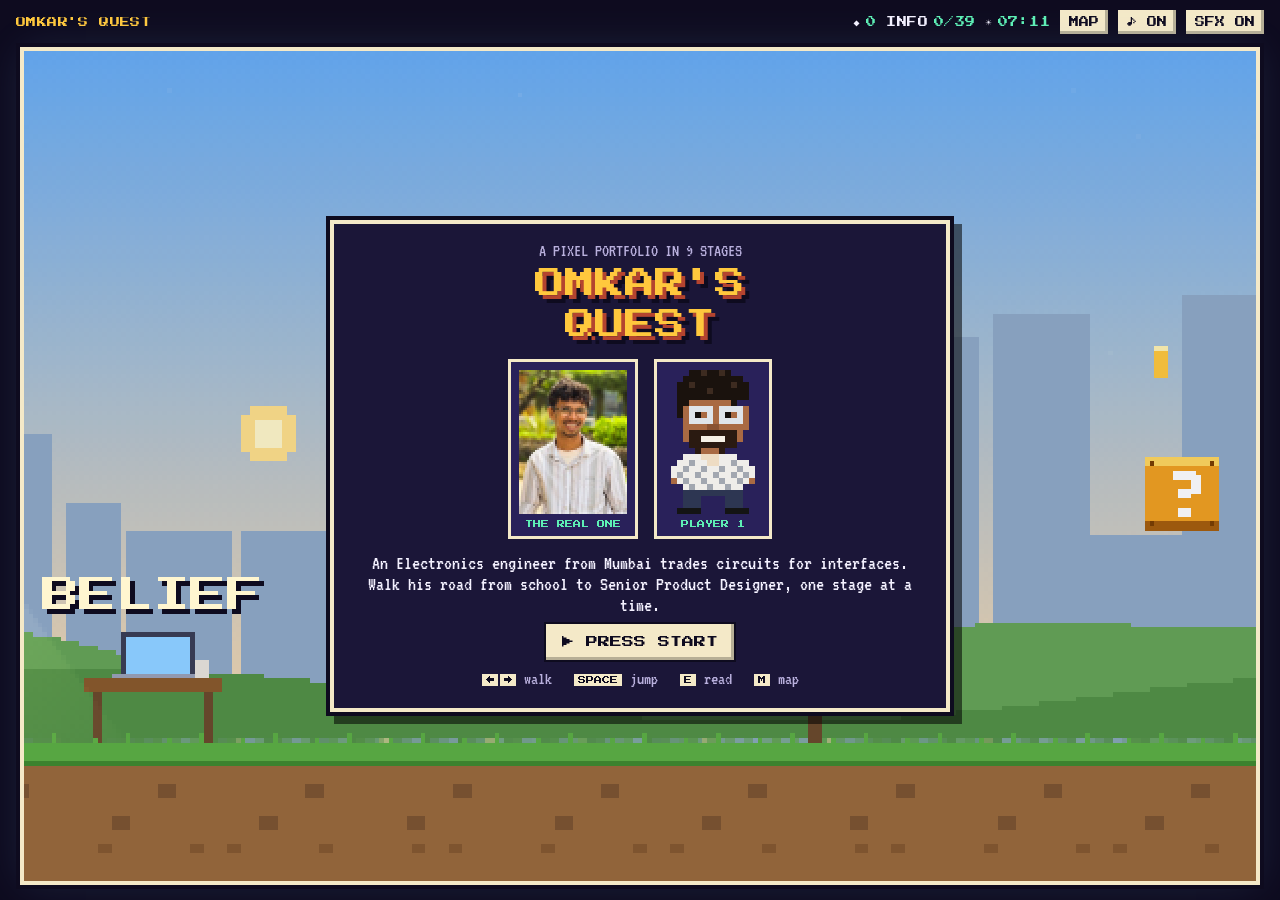
==== omkario/index.html @ 115902cc "Add Omkario and Sahyadri Climbing to the portfolio Serve both games from the site and add cards for " ====
<!doctype html>
<html lang="en">
<head>
<meta charset="utf-8">
<meta name="viewport" content="width=device-width, initial-scale=1, viewport-fit=cover">
<style>html,body{margin:0}</style>
<title>Omkar's Quest</title>
<link rel="preconnect" href="https://fonts.googleapis.com">
<link rel="stylesheet" href="https://fonts.googleapis.com/css2?family=Press+Start+2P&family=VT323&display=swap">
<style>
/* Layout: one full-height arcade screen. HUD strip on top, canvas stage in the middle, touch pad below on phones. */
:root{
  --ink:#0e0b1f; --panel:#1b1638; --panel2:#29215a; --line:#f4e9c8;
  --gold:#ffc83d; --mint:#5ef0b5; --pink:#ff6b9a; --sky:#7cc4ff;
  --txt:#f4f1ff; --mute:#b9b0dd;
  --f-display:"Press Start 2P", "Courier New", monospace;
  --f-body:"VT323", "Courier New", monospace;
  color-scheme:dark;
}
html,body{height:100%}
body{background:var(--ink);color:var(--txt);overflow:hidden;font-family:var(--f-body);font-size:20px}
#app{height:100%;box-sizing:border-box;display:flex;flex-direction:column;gap:8px;
  padding-block:10px;padding-left:max(16px, env(safe-area-inset-left, 0px));padding-right:max(16px, env(safe-area-inset-right, 0px))}
#hud{display:flex;align-items:center;gap:10px;flex-wrap:wrap;font-family:var(--f-display);font-size:10px;letter-spacing:.04em}
#hud .stage{color:var(--gold);flex:1;min-width:0;white-space:nowrap;overflow:hidden;text-overflow:ellipsis}
#hud .stat{display:flex;align-items:center;gap:6px;color:var(--txt)}
#hud .stat b{color:var(--mint);font-weight:400}
.btn{font-family:var(--f-display);font-size:10px;color:var(--ink);background:var(--line);border:0;padding:7px 9px;cursor:pointer;
  box-shadow:inset -3px -3px 0 rgba(0,0,0,.25), 0 0 0 2px var(--ink);}
.btn:hover{background:var(--gold)}
.btn:active{transform:translateY(1px)}
.btn.off{background:#6b6488;color:#1b1638}
button:focus-visible,a:focus-visible{outline:3px solid var(--gold);outline-offset:2px}
#stage{flex:1;min-height:0;position:relative;display:flex;align-items:center;justify-content:center}
#cv{image-rendering:pixelated;image-rendering:crisp-edges;display:block;background:#000;box-shadow:0 0 0 4px var(--line),0 0 0 8px var(--ink),0 0 40px rgba(124,196,255,.15)}
.overlay{position:absolute;inset:0;display:flex;align-items:center;justify-content:center;padding:8px;z-index:5}
.overlay[hidden]{display:none!important}
.panel{background:var(--panel);border:4px solid var(--line);box-shadow:0 0 0 4px var(--ink),8px 8px 0 4px rgba(0,0,0,.55);
  max-width:680px;width:100%;max-height:100%;overflow:auto;box-sizing:border-box;padding:18px 20px}
.panel h2,.panel h3,.panel h4{font-family:var(--f-display);font-weight:400;text-wrap:balance;margin:0}
.panel h2{font-size:16px;line-height:1.5;color:var(--gold)}
.panel h3{font-size:12px;line-height:1.6;color:var(--gold)}
.panel h4{font-size:10px;color:var(--mint);margin-top:14px;margin-bottom:4px;letter-spacing:.05em}
.panel p{margin:8px 0;line-height:1.05}
.panel ul{margin:6px 0;padding-left:20px;line-height:1.05}
.panel li{margin:3px 0}
.panel li::marker{content:"▸ ";color:var(--pink)}
.panel a{color:var(--sky)}
.lead{color:var(--mint)}
.meta{display:flex;flex-wrap:wrap;gap:6px;margin:8px 0}
.chip{font-family:var(--f-display);font-size:8px;padding:5px 7px;background:var(--panel2);color:var(--line);border:2px solid #4b3f8f;letter-spacing:.04em}
.nums{display:grid;grid-template-columns:repeat(auto-fit,minmax(130px,1fr));gap:8px;margin:10px 0}
.nums div{background:var(--panel2);padding:8px 10px;border:2px solid #4b3f8f}
.nums b{display:block;font-family:var(--f-display);font-weight:400;font-size:14px;color:var(--gold);margin-bottom:4px}
.nums span{font-size:18px;color:var(--mute);line-height:1}
.quote{border-left:4px solid var(--pink);padding-left:10px;color:var(--mute)}
.small{color:var(--mute);font-size:18px}

/* title */
#title .panel{text-align:center;max-width:620px}
.logo{font-family:var(--f-display);font-size:clamp(18px,4.2vw,30px);line-height:1.35;color:var(--gold);text-shadow:4px 4px 0 #b4442f, 8px 8px 0 var(--ink);margin:4px 0 6px}
.select{display:flex;gap:16px;align-items:center;justify-content:center;flex-wrap:wrap;margin:14px 0}
.card{background:var(--panel2);border:3px solid var(--line);padding:8px;display:flex;flex-direction:column;align-items:center;gap:6px}
.card canvas{image-rendering:pixelated;display:block}
.card small{font-family:var(--f-display);font-size:8px;color:var(--mint)}
.blink{animation:blink 1s steps(2) infinite}
@keyframes blink{50%{opacity:0}}
.keys{font-size:18px;color:var(--mute);line-height:1.1;margin-top:10px}
.keys kbd{font-family:var(--f-display);font-size:8px;background:var(--line);color:var(--ink);padding:2px 4px;margin:0 1px}

/* dialog */
#dialog .panel{display:grid;grid-template-columns:72px minmax(0,1fr);gap:16px;align-items:start}
#dPortrait{image-rendering:pixelated;width:72px;height:108px;background:var(--panel2);border:3px solid var(--line)}
#dSay{font-family:var(--f-display);font-size:10px;line-height:1.7;color:var(--line);min-height:2.2em}
#dBody{transition:opacity .25s}
#dBody.hide{opacity:0}
.dfoot{display:flex;justify-content:space-between;align-items:center;gap:10px;margin-top:12px;flex-wrap:wrap}
.copyrow{display:flex;align-items:center;gap:8px;flex-wrap:wrap;margin:6px 0}
.copyrow code{font-family:var(--f-body);font-size:22px;background:var(--panel2);padding:2px 8px;user-select:all}
@media (max-width:520px){#dialog .panel{grid-template-columns:1fr} #dPortrait{display:none}}

/* banner */
#banner{position:absolute;left:50%;top:14%;transform:translateX(-50%);z-index:4;pointer-events:none;text-align:center;
  background:rgba(14,11,31,.82);border:3px solid var(--line);padding:10px 16px;max-width:86%;transition:opacity .4s}
#banner.hide{opacity:0}
#banner .n{font-family:var(--f-display);font-size:8px;color:var(--pink);letter-spacing:.1em}
#banner .t{font-family:var(--f-display);font-size:14px;color:var(--gold);margin:6px 0;line-height:1.4}
#banner .s{font-size:19px;color:var(--txt);line-height:1}

/* map */
.zones{display:grid;gap:8px;margin-top:12px}
.zone{display:flex;align-items:center;gap:10px;background:var(--panel2);padding:8px 10px;border:2px solid #4b3f8f}
.zone .zn{font-family:var(--f-display);font-size:8px;color:var(--pink);width:22px}
.zone .zt{flex:1;min-width:0}
.zone .zt b{font-family:var(--f-display);font-weight:400;font-size:9px;color:var(--line);display:block;margin-bottom:3px}
.zone .zt span{color:var(--mute);font-size:17px}
.zone .zc{font-family:var(--f-display);font-size:8px;color:var(--mint);white-space:nowrap}

/* touch pad */
#pad{display:none;justify-content:space-between;align-items:center;gap:12px;user-select:none;-webkit-user-select:none;touch-action:none}
#pad .grp{display:flex;gap:10px}
.pb{width:58px;height:58px;font-family:var(--f-display);font-size:14px;background:var(--panel2);color:var(--line);border:3px solid var(--line);
  box-shadow:0 4px 0 var(--ink);touch-action:none}
.pb.on{background:var(--gold);color:var(--ink);transform:translateY(2px)}
.pb.round{border-radius:50%}
body.touch #pad{display:flex}
@media (prefers-reduced-motion: reduce){.blink{animation:none}#banner{transition:none}}
</style>
</head>
<body>
<div id="app">
  <div id="hud">
    <div class="stage" id="hStage">OMKAR'S QUEST</div>
    <div class="stat" title="Coins collected">◆ <b id="hCoins">0</b></div>
    <div class="stat" title="Story pieces discovered">INFO <b id="hInfo">0/0</b></div>
    <div class="stat" title="Time of day"><span id="hIcon">☀</span> <b id="hClock">07:12</b></div>
    <button class="btn" id="bMap" type="button">MAP</button>
    <button class="btn" id="bMusic" type="button" aria-pressed="true">♪ ON</button>
    <button class="btn" id="bSfx" type="button" aria-pressed="true">SFX ON</button>
  </div>

  <div id="stage">
    <canvas id="cv" width="320" height="180" aria-label="Omkar's Quest game screen"></canvas>
    <div id="banner" class="hide"><div class="n" id="bnN">STAGE 1</div><div class="t" id="bnT"></div><div class="s" id="bnS"></div></div>

    <div class="overlay" id="title">
      <div class="panel">
        <div class="small">A PIXEL PORTFOLIO IN 9 STAGES</div>
        <div class="logo">OMKAR'S<br>QUEST</div>
        <div class="select">
          <div class="card"><canvas id="photoPx" width="54" height="72" style="width:108px;height:144px"></canvas><small>THE REAL ONE</small></div>
          <div class="card"><canvas id="spritePx" width="16" height="24" style="width:96px;height:144px"></canvas><small>PLAYER 1</small></div>
        </div>
        <p>An Electronics engineer from Mumbai trades circuits for interfaces. Walk his road from school to Senior Product Designer, one stage at a time.</p>
        <button class="btn" id="bStart" type="button" style="font-size:12px;padding:12px 16px">▶ PRESS START</button>
        <div class="keys"><kbd>←</kbd><kbd>→</kbd> walk &nbsp; <kbd>SPACE</kbd> jump &nbsp; <kbd>E</kbd> read &nbsp; <kbd>M</kbd> map</div>
      </div>
    </div>

    <div class="overlay" id="dialog" hidden>
      <div class="panel" role="dialog" aria-modal="true" aria-labelledby="dTitle">
        <canvas id="dPortrait" width="16" height="24"></canvas>
        <div>
          <h3 id="dTitle"></h3>
          <div id="dSay"></div>
          <div id="dBody"></div>
          <div class="dfoot"><span class="small" id="dHint">E / ENTER / ESC to close</span><button class="btn" id="dClose" type="button">CLOSE ✕</button></div>
        </div>
      </div>
    </div>

    <div class="overlay" id="map" hidden>
      <div class="panel" role="dialog" aria-modal="true" aria-labelledby="mTitle">
        <h2 id="mTitle">WORLD MAP</h2>
        <p class="small">Warp to any stage. Stars show how much of each stage you've read.</p>
        <div class="zones" id="zones"></div>
        <div class="dfoot"><span class="small">M / ESC to close</span><button class="btn" id="mClose" type="button">CLOSE ✕</button></div>
      </div>
    </div>

    <div class="overlay" id="end" hidden>
      <div class="panel" role="dialog" aria-modal="true" aria-labelledby="eTitle" style="text-align:center">
        <h2 id="eTitle">STAGE CLEAR!</h2>
        <p class="lead">Thanks for playing through my story.</p>
        <div class="nums" id="eNums"></div>
        <p>If you have a problem worth designing for, my inbox is open.</p>
        <div class="copyrow" style="justify-content:center"><code>oomkarsk6@gmail.com</code><button class="btn copy" data-copy="oomkarsk6@gmail.com" type="button">COPY</button></div>
        <p><a href="https://www.linkedin.com/in/omkarkhandalkar/" target="_blank" rel="noopener">LinkedIn</a> · <a href="https://www.behance.net/omkark3" target="_blank" rel="noopener">Behance</a> · <a href="https://www.youtube.com/@omkarskhandalkar" target="_blank" rel="noopener">YouTube</a> · <a href="https://omkarkhandalkar.online/" target="_blank" rel="noopener">Website</a></p>
        <div class="dfoot" style="justify-content:center">
          <button class="btn" id="eMore" type="button">KEEP EXPLORING</button>
          <button class="btn" id="eAgain" type="button">PLAY AGAIN</button>
        </div>
      </div>
    </div>
  </div>

  <div id="pad">
    <div class="grp"><button class="pb" data-k="ArrowLeft" type="button" aria-label="Walk left">◀</button><button class="pb" data-k="ArrowRight" type="button" aria-label="Walk right">▶</button></div>
    <button class="btn" data-k="KeyM" type="button">MAP</button>
    <div class="grp"><button class="pb round" data-k="KeyE" type="button" aria-label="Read">B</button><button class="pb round" data-k="Space" type="button" aria-label="Jump">A</button></div>
  </div>
</div>

<script>
(() => {
"use strict";
const $ = s => document.querySelector(s);
const cv = $('#cv'), cx = cv.getContext('2d');
let VW = 320; const VH = 180;
const G = 150;            // ground surface y
const WORLD = 5600;
const PHOTO = "[data-uri]";
const isTouch = matchMedia('(pointer: coarse)').matches || 'ontouchstart' in window;
if (isTouch) document.body.classList.add('touch');

/* ---------- utils ---------- */
const clamp = (v,a,b) => Math.max(a, Math.min(b, v));
const lerp = (a,b,t) => a + (b-a)*t;
function hex(c){ const n = parseInt(c.slice(1),16); return [n>>16, (n>>8)&255, n&255]; }
function mix(c1,c2,t){ const a=hex(c1), b=hex(c2); return `rgb(${a.map((v,i)=>Math.round(lerp(v,b[i],t))).join(',')})`; }
function rng(seed){ return () => { seed |= 0; seed = seed + 0x6D2B79F5 | 0; let t = Math.imul(seed ^ seed >>> 15, 1 | seed); t = t + Math.imul(t ^ t >>> 7, 61 | t) ^ t; return ((t ^ t >>> 14) >>> 0) / 4294967296; }; }
function R(x,y,w,h,c){ cx.fillStyle = c; cx.fillRect(Math.floor(x), Math.floor(y), w, h); }
function txt(s,x,y,c='#fff',center=true,size=8){
  cx.font = `${size}px "Press Start 2P", monospace`; cx.textBaseline = 'top';
  const w = cx.measureText(s).width; const X = Math.floor(center ? x - w/2 : x);
  cx.fillStyle = '#0e0b1f'; cx.fillText(s, X+1, Math.floor(y)+1);
  cx.fillStyle = c; cx.fillText(s, X, Math.floor(y));
  return w;
}

/* ---------- sprites ---------- */
const BASE = [
"....hhHhhHh.....",
"...hhhhhhhhhh...",
"..hhHhhhhhhHhh..",
"..hhhhhHhhhhhh..",
"..hhhhhhhhhhhh..",
"..hhsssssssh....",
"..hsggggsggggs..",
"..hsgesgsgesgs..",
"...sggggsggggs..",
"...ssssSSsssss..",
"...sbbbbbbbbs...",
"...sbbmmmmbbs...",
"....bbbbbbbb....",
".....bsssb......",
"...wwwtttwww....",
"..wwlwwttwwlww..",
".wwlwwlwwlwwlww.",
".wlwwlwwlwwlwlw.",
".swlwwlwwlwwlws.",
"...wlwwlwwlww...",
"...pppppppppp...",
"...ppp....ppp...",
"...ppp....ppp...",
"..kkkk....kkkk.."];
const legs = {
  idle: null,
  w1: ["...pppppppppp...","...ppp...ppp....","..ppp.....ppp...",".kkkk.....kkkk.."],
  w2: ["...pppppppppp...","....pppppp......",".....pppp.......","....kkkkk......."],
  jump:["...pppppppppp...","..ppp....ppp....",".ppp......ppp...",".kkk.......kkk.."]
};
function frameRows(name){ const r = BASE.slice(); const l = legs[name]; if (l) for (let i=0;i<4;i++) r[20+i] = l[i]; if (name==='jump'){ r[17]="swlwwlwwlwwlwlws"; r[18]="s.wlwwlwwlwwlw.s"; } return r.map(s => s.padEnd(16,'.').slice(0,16)); }
const PAL_OMKAR = {h:'#1a120d',H:'#3d2b20',s:'#a96a43',S:'#8a5333',g:'#dfe4ea',e:'#140f0c',b:'#2a1a11',m:'#f6f1e6',w:'#efede9',l:'#a2a7b0',t:'#eedcc3',p:'#2d3652',k:'#141414'};
const spriteCache = new Map();
function sprite(name, pal=PAL_OMKAR, flip=false, key='o'){
  const id = name+key+flip; if (spriteCache.has(id)) return spriteCache.get(id);
  const c = document.createElement('canvas'); c.width=16; c.height=24; const g = c.getContext('2d');
  frameRows(name).forEach((row,y) => [...row].forEach((ch,x) => { if (ch!=='.' && pal[ch]) { g.fillStyle = pal[ch]; g.fillRect(flip?15-x:x, y, 1, 1); } }));
  spriteCache.set(id, c); return c;
}
const NPC_PALS = {
  codeos:{...PAL_OMKAR,h:'#2b1d14',H:'#2b1d14',s:'#c58b5f',S:'#a66f47',g:'#c58b5f',e:'#140f0c',b:'#c58b5f',m:'#a33',w:'#ff9f43',l:'#e07b22',t:'#ff9f43',p:'#33415c'},
  kotak:{...PAL_OMKAR,h:'#0d0d0d',H:'#3a2a2a',s:'#8d5a3b',S:'#734428',g:'#8d5a3b',b:'#8d5a3b',m:'#a33',w:'#e8414b',l:'#b82a33',t:'#fff',p:'#1f2a44'},
  iete:{...PAL_OMKAR,h:'#3a2416',H:'#5a3a24',s:'#b77a50',S:'#9a5f3a',g:'#333',b:'#b77a50',m:'#a33',w:'#3d7bfd',l:'#2a5bd0',t:'#fff',p:'#22283a'},
  judge:{...PAL_OMKAR,h:'#bdbdbd',H:'#e0e0e0',s:'#a36a44',S:'#87532f',g:'#ffd166',b:'#bdbdbd',m:'#fff',w:'#2c2c38',l:'#3d3d4f',t:'#fff',p:'#1a1a22'}
};

/* ---------- sound ---------- */
const Snd = {
  ctx:null, sfxOn:true, musicOn:true, step:0, next:0, timer:null,
  init(){
    if (this.ctx) { this.ctx.resume && this.ctx.resume(); return; }
    const AC = window.AudioContext || window.webkitAudioContext; if (!AC) return;
    this.ctx = new AC();
    this.master = this.ctx.createGain(); this.master.gain.value = .55; this.master.connect(this.ctx.destination);
    this.sfx = this.ctx.createGain(); this.sfx.gain.value = .7; this.sfx.connect(this.master);
    this.mus = this.ctx.createGain(); this.mus.gain.value = this.musicOn ? .22 : 0; this.mus.connect(this.master);
    this.next = this.ctx.currentTime + .1;
    this.timer = setInterval(() => this.schedule(), 30);
  },
  tone(f, d, type='square', v=.25, f2=0, at=0, dest){
    const c = this.ctx; if (!c) return;
    const t = at || c.currentTime; const o = c.createOscillator(), g = c.createGain();
    o.type = type; o.frequency.setValueAtTime(f, t); if (f2) o.frequency.exponentialRampToValueAtTime(f2, t+d);
    g.gain.setValueAtTime(v, t); g.gain.exponentialRampToValueAtTime(.0001, t+d);
    o.connect(g); g.connect(dest || this.sfx); o.start(t); o.stop(t+d+.03);
  },
  noise(d, v=.2){
    const c = this.ctx; if (!c) return; const len = c.sampleRate*d|0; const buf = c.createBuffer(1,len,c.sampleRate); const ch = buf.getChannelData(0);
    for (let i=0;i<len;i++) ch[i] = (Math.random()*2-1) * (1-i/len);
    const s = c.createBufferSource(); s.buffer = buf; const g = c.createGain(); g.gain.value = v; s.connect(g); g.connect(this.sfx); s.start();
  },
  play(n){
    if (!this.ctx || !this.sfxOn) return; const t = this.ctx.currentTime;
    switch(n){
      case 'jump': this.tone(260,.16,'square',.18,640); break;
      case 'coin': this.tone(988,.07,'square',.16,0,t); this.tone(1319,.22,'square',.16,0,t+.07); break;
      case 'blip': this.tone(520+Math.random()*80,.03,'square',.06); break;
      case 'open': [523,659,784,1047].forEach((f,i)=>this.tone(f,.1,'square',.14,0,t+i*.06)); break;
      case 'close': [784,523].forEach((f,i)=>this.tone(f,.08,'square',.12,0,t+i*.05)); break;
      case 'bump': this.tone(140,.1,'triangle',.35,90); this.noise(.05,.12); break;
      case 'power': [392,523,659,784,1047,1319].forEach((f,i)=>this.tone(f,.09,'square',.13,0,t+i*.05)); break;
      case 'stomp': this.tone(520,.12,'square',.2,120); this.noise(.08,.15); break;
      case 'hurt': this.tone(220,.25,'sawtooth',.18,70); break;
      case 'stage': [659,784,988,1319].forEach((f,i)=>this.tone(f,.14,'triangle',.25,0,t+i*.09)); break;
      case 'warp': this.tone(200,.4,'square',.14,1600); break;
      case 'step': this.tone(90,.03,'triangle',.08); break;
      case 'land': this.noise(.04,.08); break;
      case 'win': [523,523,523,659,784,659,784,1047].forEach((f,i)=>this.tone(f,i===7?.5:.12,'square',.16,0,t+i*.13)); break;
    }
  },
  setMusic(on){ this.musicOn = on; if (this.mus) this.mus.gain.setTargetAtTime(on ? .22 : 0, this.ctx.currentTime, .05); },
  schedule(){
    const c = this.ctx; if (!c || mode === 'title') { if (c) this.next = Math.max(this.next, c.currentTime+.05); return; }
    const night = nightN > .55; const dur = night ? .26 : .2;
    while (this.next < c.currentTime + .15) {
      const s = this.step % 32, pat = night ? MUS.night : MUS.day;
      const m = pat.lead[s]; if (m) this.tone(mf(m), dur*.9, night?'triangle':'square', night?.22:.12, 0, this.next, this.mus);
      if (s % 2 === 0) { const b = pat.bass[s/2]; if (b) this.tone(mf(b), dur*1.8, 'triangle', .3, 0, this.next, this.mus); }
      if (!night && s % 4 === 2) this.tone(1800, .02, 'square', .03, 0, this.next, this.mus);
      this.next += dur; this.step++;
    }
  }
};
const NOTE = {C:0,'C#':1,D:2,'D#':3,E:4,F:5,'F#':6,G:7,'G#':8,A:9,'A#':10,B:11};
function mf(n){ const m = n.match(/^([A-G]#?)(\d)$/); return 440 * Math.pow(2, ((+m[2]+1)*12 + NOTE[m[1]] - 69)/12); }
const MUS = {
  day:{ lead:"E5 G5 C6 G5 E5 G5 A5 G5 F5 A5 C6 A5 G5 E5 C5 D5 E5 G5 C6 G5 E5 G5 A5 B5 C6 B5 A5 G5 F5 D5 C5 -".split(' ').map(x=>x==='-'?0:x),
        bass:"C3 C3 G2 G2 F2 F2 C3 C3 C3 C3 G2 G2 F2 G2 C3 C3".split(' ') },
  night:{ lead:"A4 - C5 - E5 - C5 - G4 - B4 - D5 - B4 - F4 - A4 - C5 - A4 - E4 - G#4 - B4 - E5 -".split(' ').map(x=>x==='-'?0:x),
        bass:"A2 A2 E2 E2 G2 G2 D2 D2 F2 F2 C3 C3 E2 E2 E2 E2".split(' ') }
};

/* ---------- world data ---------- */
const ZONES = [
  {x:0,    name:"MUMBAI · HOME",   sub:"Mumbai, Maharashtra. An engineer with a designer's soul wakes up."},
  {x:600,  name:"POWER-UP ALLEY",  sub:"Every hero needs power-ups. Jump and bonk the ? blocks."},
  {x:1150, name:"THE ACADEMY",     sub:"Before pixels, there were circuits."},
  {x:1800, name:"CAREER ROAD",     sub:"Every role added a layer: strategy, systems, scale."},
  {x:2600, name:"PROJECT ARCADE",  sub:"Problems solved, products shipped. Pick a cabinet."},
  {x:3300, name:"LENS GALLERY",    sub:"Photography is the core of my visual language."},
  {x:3900, name:"THE STUDIO",      sub:"Videos that teach, stories that resonate."},
  {x:4450, name:"BEYOND THE DESK", sub:"Teaching, building, showing up."},
  {x:5100, name:"THE INBOX",       sub:"Got a problem worth designing for? Reach the flag."}
];
const L = (u,t) => `<a href="${u}" target="_blank" rel="noopener">${t}</a>`;
const chips = a => `<div class="meta">${a.map(x=>`<span class="chip">${x}</span>`).join('')}</div>`;
const nums = a => `<div class="nums">${a.map(([b,s])=>`<div><b>${b}</b><span>${s}</span></div>`).join('')}</div>`;
const copy = v => `<div class="copyrow"><code>${v}</code><button class="btn copy" data-copy="${v}" type="button">COPY</button></div>`;

const objs = [], plats = [], coins = [], bugs = [], lamps = [];
function O(o){ o.found = false; o.bump = 0; if (o.kind === 'sign') o.w = o.label.length*8 + 8; objs.push(o); return o; }
const INFO = o => O({...o, info:true});

// Stage 1 · Home
O({kind:'house', x:20, w:64});
INFO({kind:'sign', x:120, w:30, label:'START', stage:0, title:"WELCOME, PLAYER", say:"Hey! I'm Omkar. Welcome to my world.",
 html:`<p class="lead">Omkar Khandalkar · Senior Product Designer · Mumbai</p>
 <p>Electronics/Telecom engineer who traded circuits and antennas for digital interfaces. I craft thoughtful AI experiences through research, accessibility, and storytelling, bridging humans, technology, and intelligent systems.</p>
 ${chips(['OPEN TO NEW OPPORTUNITIES'])}
 <h4>HOW TO PLAY</h4><ul><li>← → or A / D to walk</li><li>↑, W or Space to jump</li><li>E or Enter to read signs, doors and machines</li><li>M opens the map so you can warp between stages</li></ul>
 <p>Walk right. Each stage tells part of my story. Collect coins, squash legacy bugs, and watch the sky turn from day to night and back.</p>`});
INFO({kind:'bot', x:250, w:14, label:'OMKIII', stage:0, title:"OMKIII · AI SIDEKICK", say:"Beep boop! I'm Omkiii, Omkar's AI sidekick.", pal:'bot',
 html:`<p>I promise to know more than his LinkedIn bio. The short version:</p>
 <ul><li>Product Designer from Mumbai with an engineering backbone and a designer's soul.</li>
 <li>Works where behavioural psychology, systems thinking, and visual craft meet, where products stop being tools and start becoming habits.</li>
 <li>Leads UX and visual design for <b>Quantum</b> at <b>Zeus Learning</b>, an enterprise LMS and CMS used by over a million students.</li>
 <li>Founded <b>CodeOS</b>, an edtech initiative with 1000+ students mentored and 25+ bootcamps.</li></ul>
 <p class="small">Keep walking. The sign ahead has the full story.</p>`});
INFO({kind:'sign', x:400, w:30, label:'ABOUT', stage:0, title:"DESIGN IS HOW I DECODE THE WORLD", say:"Here's who I am, in my own words.",
 html:`<p>I'm a Product Designer from Mumbai with an engineering backbone and a designer's soul. My work sits at the intersection of behavioural psychology, systems thinking, and visual craft, where products stop being tools and start becoming habits.</p>
 <p>At Zeus Learning, I lead UX and visual design for Quantum, an enterprise LMS and CMS used by over a million students. I turn complex academic workflows into flows so intuitive that users don't notice the design at all.</p>
 <p>Outside the product world, I founded CodeOS, an edtech initiative that mentors students, runs bootcamps, and has built a community on YouTube.</p>`});
INFO({kind:'desk', x:500, w:30, label:'BELIEF', stage:0, title:"WHAT I BELIEVE", say:"One idea shapes every design decision I make.",
 html:`<p class="quote">Education should be a universal right, not a privilege.</p>
 <p>That conviction shapes every accessibility audit and inclusive design decision I make. All my work at Zeus Learning is WCAG-compliant, with heuristic evaluations every sprint, and I built AccessIQ to make accessibility audits readable for whole teams.</p>`});

// Stage 2 · Skills
INFO({kind:'sign', x:630, w:34, label:'SKILLS', stage:1, title:"POWER-UP ALLEY", say:"Four skills, four blocks. Jump into them from below!",
 html:`<p>Each <b>?</b> block holds one thing I bring to a team. Stand under a block and jump so your head hits it, or stand under it and press E.</p>`});
const SK = [
 ['UX DESIGN', "Research first, pixels second.", `<p>Research-led, human-centred experiences built from real behaviour, not assumptions.</p><ul><li>User interviews, surveys, competitive analysis, and cognitive load mapping</li><li>Personas, journeys, information architecture, wireframes</li><li>Moderated usability testing and iteration (Maze)</li></ul>`],
 ['VISUAL & UI', "Beautiful, accessible, buildable.", `<p>High-fidelity interfaces that are beautiful, accessible, and technically grounded.</p><ul><li>Visual standards and interaction patterns for enterprise LMS/CMS</li><li>Responsive design from 1920px down to 768px, every breakpoint and edge case</li><li>WCAG-compliant work, Figma component systems</li></ul>`],
 ['FRONTEND DEV', "I prototype in code.", `<p>I prototype in code (React, HTML, CSS) so handoff is never lost in translation.</p>${chips(['REACT','NEXT.JS','TAILWIND','HTML/CSS','OPENAI API','VERCEL'])}<p>I built the MAI Labs website end to end and the AccessIQ tool myself.</p>`],
 ['CONTENT', "Stories are design too.", `<p>Photography, podcasts, and video storytelling as an extension of design thinking.</p>${nums([['125K+','YouTube views'],['30+','Podcast episodes']])}`]
];
SK.forEach((s,i) => { const o = INFO({kind:'block', x:730+i*72, y:G-62, w:16, stage:1, title:s[0], say:s[1], html:s[2], icon:i}); plats.push({x:o.x, y:o.y, w:16, block:o}); });

// Stage 3 · Academy
INFO({kind:'school', x:1200, w:76, h:48, label:'SSC', stage:2, door:true, title:"SSC · 2006 – 2016", say:"Where it all started.",
 html:`<p class="lead">Sau. Naline Yashwantrao Dode Vidyalay, Mumbai</p>${chips(['JUN 2006 – APR 2016'])}${nums([['89.20%','SSC score']])}`});
INFO({kind:'college', x:1350, w:96, h:62, label:'VAZE', stage:2, door:true, title:"HSC SCIENCE · 2016 – 2018", say:"Science stream. Physics, maths, and a lot of curiosity.",
 html:`<p class="lead">Kelkar Education Trust's V.G. Vaze College of Science, Mumbai</p>${chips(['JUN 2016 – FEB 2018','SCIENCE'])}${nums([['69.38%','HSC score']])}`});
INFO({kind:'rait', x:1530, w:156, h:84, label:'RAIT', stage:2, door:true, title:"B.E. ELECTRONICS & TELECOM", say:"Four years of circuits, antennas... and my first interfaces.",
 html:`<p class="lead">D Y Patil's Ramrao Adik Institute of Technology (Mumbai University), Navi Mumbai</p>${chips(['AUG 2019 – MAY 2023','EXTC'])}
 ${nums([['9.35/10','CGPA'],['VICE CHAIR','IETE RAIT']])}
 <ul><li>Organised the Internal Smart India Hackathon</li><li>Conducted Python and Java workshops</li><li>Represented the college at eYantra, a national robotics competition</li></ul>`});

// Stage 4 · Career
INFO({kind:'office', x:1860, w:84, h:56, label:'CORBIN', stage:3, door:true, title:"UX DESIGNER · INTERN", say:"Level 1: my first design job.",
 html:`<p class="lead">Corbin Technology Solutions · Thane</p>${chips(['JAN 2023 – APR 2023'])}<ul><li>Designed the full UX for the Swadeshi Brands e-commerce app in Figma</li><li>User flows, checkout journeys, and information architecture built from scratch</li></ul>`});
INFO({kind:'mai', x:2020, w:84, h:62, label:'MAI LABS', stage:3, door:true, title:"UI DEVELOPER · CONSULTANT", say:"Level 2: design that ships as code.",
 html:`<p class="lead">MAI Labs · Remote</p>${chips(['JUN 2023 – AUG 2023'])}<ul><li>Built the complete company website with Next.js and Tailwind CSS</li><li>Reusable component library and API-integrated forms</li><li>Lighthouse scores of 90+</li></ul>`});
O({kind:'tower', x:2190, w:132, h:124, label:'ZEUS LEARNING'});
INFO({kind:'door', x:2230, w:16, baseY:G, stage:3, title:"UI DESIGNER / DESIGN ANALYST", say:"Level 3: Zeus Learning, ground floor.",
 html:`<p class="lead">Zeus Learning · Mumbai</p>${chips(['AUG 2023 – JUN 2025'])}<ul><li>End-to-end UX ownership across multiple LMS and CMS modules</li><li>Redesigned core flows with modern patterns and resolved years of legacy debt</li><li>Responsive design from 1920px to 768px, every breakpoint, every edge case</li><li>The full spectrum: IA, wireframes, high-fidelity mockups, interactive prototypes</li><li>All work WCAG-compliant, with heuristic evaluations every sprint</li></ul>
 <p class="small">Psst: the promotion is upstairs. Use the ledges on the right.</p>`});
INFO({kind:'door', x:2296, w:16, baseY:G-80, stage:3, gold:true, title:"SENIOR UI DESIGNER / DESIGN ANALYST", say:"You climbed up! This is where I am now.",
 html:`<p class="lead">Zeus Learning · Mumbai</p>${chips(['JUL 2025 – PRESENT','PROMOTED'])}
 ${nums([['32','Developers I support'],['8','QA engineers'],['2','Junior designers mentored']])}
 <ul><li>Promoted to lead design strategy for enterprise-scale LMS and CMS platforms</li><li>Mentoring two junior designers: direction, critique, quality, growth</li><li>Primary design point of contact for 32 developers and 8 QA engineers</li><li>Led a full-scale UI revamp, defining new visual standards and interaction patterns</li><li>Reporting to the VP of Product to align design with the long-term roadmap</li></ul>`});
plats.push({x:2290, y:G-80, w:56}, {x:2366, y:G-42, w:30});
INFO({kind:'sign', x:2410, w:40, label:'GO UP!', stage:3, title:"HOW TO GET PROMOTED", say:"Jump onto the ledge, then onto the balcony.",
 html:`<p>The ground-floor door is my first two years at Zeus Learning. The gold door on the balcony is the promotion to Senior UI Designer.</p><p>Jump onto the small ledge, then jump left onto the balcony.</p>`});

// Stage 5 · Projects
const PROJ = [
 {label:'CLIO', c:'#3ddc97', title:"CLIO AI INVESTMENT ASSISTANT", say:"Dense financial data, made human.",
  html:`${chips(['FINTECH','DATA VIZ','AI FEATURE'])}${chips(['PRODUCT DESIGNER','CONCEPT WEB APP','2 WEEKS','FIGMA'])}
  <p><b>Brief:</b> design a portfolio feature that makes complex financial data understandable for novice investors without dumbing it down for experienced ones.</p>
  <p class="quote">"When I open my portfolio I see a wall of numbers and feel like I'm missing something. I just close the app."</p>
  <h4>PROBLEM</h4><ul><li>14+ data points on one screen with no hierarchy</li><li>Trade recommendations with no rationale</li><li>Jargon-heavy risk scores like "Beta 1.4"</li></ul>
  <h4>RESEARCH</h4><ul><li>12 novice and 6 experienced investor interviews</li><li>Competitive analysis of 5 platforms including Zerodha, Groww, and Robinhood</li><li>Cognitive load mapping with timed tasks</li></ul>
  <h4>PROCESS</h4><ul><li>Personas "Curious Priya" and "Confident Raj"</li><li>Progressive disclosure: health score, today's change, one action nudge</li><li>AI Smart Trade with plain-language rationale and "what if" framing</li><li>Annotated charts and two rounds of Maze testing with 8 participants</li></ul>
  ${nums([['+40%','Dashboard comprehension'],['89%','Task completion, up from 54%']])}
  <p>${L('https://www.behance.net/gallery/231258555/Clio-AI-Investment-Assistant-Feature-Case-Study','View the case study on Behance →')}</p>`},
 {label:'QNTM', c:'#7c9cff', title:"QUANTUM VIRTUAL CLASSROOM", say:"A live class that feels like part of the course.",
  html:`${chips(['EDTECH','ZOOM INTEGRATION','TEACHER TOOLS'])}${chips(['SENIOR UI DESIGNER','QUANTUM LMS','6 MONTHS'])}
  <p><b>Brief:</b> one reliable place inside Quantum LMS for teachers to plan, launch, manage, record, and review live online classes.</p>
  <h4>PROBLEM</h4><ul><li>Zoom links created and shared by hand</li><li>Scheduling disconnected from the course</li><li>Attendance hard to track; recordings not linked to the class</li><li>No single student view for upcoming, live, and recorded sessions</li></ul>
  <h4>APPROACH</h4><ul><li><b>Organise:</b> create a session from the course with topic, agenda, time, and learners</li><li><b>Connect:</b> launch Zoom from Quantum with no separate link</li><li><b>Continue:</b> attendance, recordings, notes, and replays stay attached to the session</li></ul>
  ${nums([['1','LMS-native class workflow'],['360°','Class history from schedule to replay']])}
  <p class="small">Designs are confidential under NDA.</p>`},
 {label:'TRYFIT', c:'#ff6b9a', title:"TRYFIT SHOPPING APP", say:"\"Will it fit?\" Let's take the fear out of that question.",
  html:`${chips(['E-COMMERCE','MOBILE UX','USER RESEARCH'])}${chips(['UX DESIGNER & RESEARCHER','iOS','6 WEEKS'])}
  <p>TryFit brings the in-store trial to online fashion. Schedule delivery of up to three items, try them at home while the delivery partner waits, then buy or return on the spot.</p>
  <h4>RESEARCH</h4><ul><li>In-depth interviews, focus groups, and a survey</li><li>Personas: Tejas Jadhav, 24, software developer, and Arjun Patel, 30, DevOps engineer</li><li>Hygiene came up as the main concern</li></ul>
  ${nums([['90%','Liked the concept'],['80%','Want scheduled delivery'],['76%','Say instant returns help']])}
  <h4>LEARNINGS</h4><ul><li>Confidence comes from physical confirmation</li><li>Convenience must include timing</li><li>Instant returns reduce friction</li><li>Trust needs a hygiene answer</li></ul>
  <p>${L('https://www.behance.net/gallery/209155525/UX-Case-Study-Shopping-App','View the case study on Behance →')}</p>`},
 {label:'MAI', c:'#ffc83d', title:"MAI LABS COMPANY WEBSITE", say:"A design that doesn't reach code is just a hypothesis.",
  html:`${chips(['FRONTEND','NEXT.JS','TAILWIND CSS'])}${chips(['UI DEVELOPER & CONSULTANT','WEB','3 MONTHS'])}
  <p><b>Brief:</b> design and develop the whole MAI Labs website, fully responsive and fast, on a component system the team could maintain after handoff.</p>
  <p class="quote">"Every time we try to update the site, something else breaks. We've just stopped updating it."</p>
  <h4>PROCESS</h4><ul><li>Codebase audit, 3 stakeholder interviews, component inventory</li><li>Component system first, then Next.js App Router and Tailwind</li><li>API-integrated forms with validation and structured emails</li><li>Lighthouse audits, WebP assets, testing in Chrome, Safari, Firefox, and Edge</li></ul>
  ${nums([['94','Lighthouse performance, up from 41'],['100','Lighthouse accessibility'],['<1.8s','First paint on 4G']])}
  <p>${L('https://mai-website-nldxkgar8-sakshi1520s-projects.vercel.app/','Visit the website →')}</p>`},
 {label:'A11Y', c:'#5ef0b5', title:"ACCESSIQ WCAG SUMMARISER", say:"Accessibility audits are only useful if teams can read them.",
  html:`${chips(['ACCESSIBILITY','AI TOOL','SIDE PROJECT'])}${chips(['DESIGNER & DEVELOPER','FIGMA','REACT','OPENAI API','TAILWIND'])}
  <p>AccessIQ translates WCAG 2.1 findings into plain language, so designers and developers know what to fix.</p>
  <p class="quote">"We got an audit back with 47 issues. I read the first three, had no idea what they meant practically, and forwarded it to a developer who also had no idea."</p>
  <h4>RESEARCH</h4><ul><li>8 product designer interviews</li><li>2 certified accessibility specialists consulted</li><li>12 real audit reports analysed</li></ul>
  <h4>FEATURES</h4><ul><li>Plain-language library of every Level A and AA criterion</li><li>AI layer that maps raw audit output to an action plan</li><li>Separate designer and developer views</li><li>Severity and user-impact scoring, shareable reports</li></ul>
  ${nums([['<3 min','Raw audit to action plan'],['100','Lighthouse accessibility score']])}
  <p>${L('https://accessiq-codeos.netlify.app/','Visit AccessIQ →')}</p>`}
];
PROJ.forEach((p,i) => INFO({kind:'arcade', x:2670+i*100, w:22, stage:4, ...p}));
INFO({kind:'sign', x:3180, w:30, label:'MORE', stage:4, title:"BONUS LEVELS ON BEHANCE", say:"Two more case studies, hidden on Behance.",
 html:`<ul><li>${L('https://www.behance.net/gallery/229228627/Amazon-Assure-Prodcut-Feature-Case-Study','Amazon Assure · product feature case study')}</li><li>${L('https://www.behance.net/gallery/173062333/CodeValutThe-ultimate-companion-for-your-interviews','CodeVault · an interview prep companion')}</li><li>${L('https://www.behance.net/omkark3','Full Behance profile')}</li></ul>`});

// Stage 6 · Gallery
const PHOTOS = [
 ['sunset','SUNSET, VASAI FORT','Landscape'],['fly','HOUSEFLY','Macro'],['portrait','PORTRAIT','Portrait'],
 ['stork','PAINTED STORK, SEAWOOD','Landscape · wildlife'],['temple','GHONDESHWAR TEMPLE, NASHIK','Architectural'],['visarjan','GANPATI VISARJAN','Street']
];
O({kind:'wall', x:3330, w:540});
PHOTOS.forEach((p,i) => INFO({kind:'frame', scene:p[0], x:3352+i*86, w:36, stage:5, title:p[1], say:`${p[2]} photography.`,
 html:`${chips([p[2].toUpperCase()])}<p>Photography remains the core of my visual language. The rest of my creative work extends the same curiosity through composition, texture, mood, and storytelling.</p><p class="small">See more on ${L('https://www.instagram.com/hey.omyya/','Instagram')}.</p>`}));

// Stage 7 · Studio
INFO({kind:'mic', x:3980, w:20, label:'PODCAST', stage:6, title:"THE PODCAST", say:"On air: conversations with people building cool things.",
 html:`<p>A conversation series with industry experts and thought leaders on design, technology, and personal growth: building products, careers in tech, and making an impact.</p>
 <h4>EPISODES</h4><ul><li>${L('https://youtu.be/oApycQg4BUY','Placements, Relationship Life @IIM Mumbai')}</li><li>${L('https://youtu.be/ms0Bptugxpw','Drones, DGCA and Content Creation')}</li><li>${L('https://youtu.be/DKhW_Z3maAE','AI vs Educator ft. Professor Saurav Ghag')}</li></ul>`});
INFO({kind:'camera', x:4130, w:20, label:'VLOGS', stage:6, title:"THE VLOGS", say:"Rolling! Cultural journeys across Maharashtra.",
 html:`<p>Vlogs exploring Maharashtra's diverse landscapes and cultures.</p><ul><li>${L('https://www.youtube.com/watch?v=h0UtWpyLZw8','Vlog 1')}</li><li>${L('https://www.youtube.com/watch?v=CgInSPp5UUk','Vlog 2')}</li><li>${L('https://www.youtube.com/watch?v=gpGIIra-_ns','Vlog 3')}</li></ul>`});
INFO({kind:'tv', x:4290, w:34, label:'CHANNEL', stage:6, title:"THE CHANNEL", say:"Exploring ideas, from tech insights to cultural journeys.",
 html:`${nums([['125K+','YouTube views'],['30+','Podcast episodes']])}<p>${L('https://www.youtube.com/@omkarskhandalkar','Subscribe on YouTube →')}</p><p>${L('https://www.instagram.com/hey.omyya/','Follow @hey.omyya on Instagram →')}</p>`});

// Stage 8 · Beyond
const BEY = [
 ['codeos','CODEOS','CODEOS SKILL DEVELOPMENT BOOTCAMPS',"Thanks for the bootcamp, Omkar sir!",
  `${chips(['WORKSHOP','2021 – 2024','FOUNDER'])}<p>Mentoring sessions, workshops, and educational programs for underserved students, empowering them with digital skills and career guidance.</p>${nums([['1000+','Students'],['25+','Workshops & bootcamps']])}`],
 ['kotak','KOTAK','KOTAK EDUCATION FOUNDATION',"Our mentor came back again this year!",
  `${chips(['CSR','2022 – PRESENT'])}<p>Mentoring sessions, workshops, and educational programs for students from underserved communities, building digital skills and giving career guidance.</p>${nums([['MULTIPLE','Venues'],['KOTAK & RAIT','Partners']])}`],
 ['iete','IETE','IETE RAIT · VICE CHAIRMAN',"Remember eYantra? We were finalists!",
  `${chips(['COLLEGE','2019 – 2023'])}<p>Organised the Internal Smart India Hackathon, ran Python and Java workshops, and represented the college at eYantra, a national-level robotics competition.</p>${nums([['NATIONAL','Representation'],['FINALIST','eYantra']])}`],
 ['judge','JUDGE','JUDGE · DYP RAIT DESIGN HACKATHON',"Your feedback on our prototype really helped.",
  `${chips(['JUDGE','DYP RAIT'])}<p>Judged the DYP RAIT Design Hackathon, evaluating student teams and giving feedback on design thinking, prototyping, and presentations.</p>`]
];
BEY.forEach((b,i) => INFO({kind:'npc', pal:b[0], x:4520+i*140, w:16, label:b[1], stage:7, title:b[2], say:b[3], html:b[4]}));
INFO({kind:'sign', x:5040, w:34, label:'SCORE', stage:7, title:"IMPACT SCOREBOARD", say:"High score, so far.",
 html:`${nums([['1000+','Students directly mentored'],['25+','Workshops & bootcamps'],['125K+','YouTube views'],['30+','Podcast episodes']])}`});

// Stage 9 · Contact
INFO({kind:'postbox', x:5170, w:16, label:'MAIL', stage:8, title:"GET IN TOUCH", say:"Whether you're building from scratch or fixing something broken, my inbox is open.",
 html:`<h4>EMAIL</h4>${copy('oomkarsk6@gmail.com')}<h4>PHONE</h4>${copy('+91 8169191669')}<h4>LOCATION</h4><p>Mumbai, Maharashtra, India</p>`});
INFO({kind:'sign', x:5290, w:34, label:'SOCIAL', stage:8, title:"FIND ME ONLINE", say:"Pick your platform.",
 html:`<ul><li>${L('https://www.linkedin.com/in/omkarkhandalkar/','LinkedIn · linkedin.com/in/omkarkhandalkar')}</li><li>${L('https://www.behance.net/omkark3','Behance · behance.net/omkark3')}</li><li>${L('https://www.youtube.com/@omkarskhandalkar','YouTube · @omkarskhandalkar')}</li><li>${L('https://www.instagram.com/hey.omyya/','Instagram · @hey.omyya')}</li><li>${L('https://omkarkhandalkar.online/','Website · omkarkhandalkar.online')}</li></ul>`});
const FLAG = O({kind:'flag', x:5460, w:10});

// platforms, coins, bugs, lamps
function coinRow(x,y,n,gap=14){ for (let i=0;i<n;i++) coins.push({x:x+i*gap, y, taken:false}); }
coinRow(170,G-30,3); coinRow(320,G-30,4);
SK.forEach((s,i)=>coinRow(733+i*72, G-84, 1));
plats.push({x:1290,y:G-38,w:36},{x:1460,y:G-50,w:40});
coinRow(1294,G-52,3,10); coinRow(1464,G-64,3,12);
coinRow(1955,G-28,4); coinRow(2120,G-28,3);
coinRow(2372,G-58,2,12); coinRow(2296,G-98,3,12);
plats.push({x:2730,y:G-44,w:34},{x:2930,y:G-44,w:34});
coinRow(2734,G-58,3,10); coinRow(2934,G-58,3,10); coinRow(3110,G-28,3);
coinRow(3360,G-20,10,48);
plats.push({x:4040,y:G-40,w:40},{x:4200,y:G-56,w:40});
coinRow(4046,G-54,3,12); coinRow(4206,G-70,3,12);
coinRow(4580,G-28,3); coinRow(4860,G-28,3);
coinRow(5220,G-30,3); coinRow(5360,G-30,4);
[[1290,1340],[1700,1790],[2120,2180],[3420,3560],[3640,3780],[4590,4650],[4870,4930]].forEach(([a,b]) => bugs.push({x:a,x1:a,x2:b,dir:1,alive:true,t:0,dead:0}));
for (let x=180; x<WORLD; x+=300) lamps.push(x);
const TOTAL_INFO = objs.filter(o=>o.info).length;

/* ---------- parallax generation ---------- */
const r1 = rng(7), skyline = [];
for (let x=0; x<WORLD*0.3+600;) { const w = 12+Math.floor(r1()*22), h = 22+Math.floor(r1()*58); const win=[]; for (let wy=4; wy<h-4; wy+=5) for (let wx=3; wx<w-3; wx+=4) if (r1()<.35) win.push([wx,wy]); skyline.push({x,w,h,win}); x += w + Math.floor(r1()*4); }
const r2 = rng(11), stars = Array.from({length:70}, () => ({x:r2()*2000, y:r2()*110, b:r2()}));
const r3 = rng(3), clouds = Array.from({length:14}, () => ({x:r3()*3000, y:12+r3()*50, w:24+Math.floor(r3()*30)}));

/* ---------- day / night ---------- */
const CYCLE = 120;                    // seconds for a full day
let phase = .30, nightN = 0;
const SKY = [[0,'#0b1030','#1c2452'],[.22,'#29295c','#b65f7a'],[.30,'#6aaef5','#ffd6a0'],[.38,'#4fa6f7','#c4e8ff'],[.64,'#4fa6f7','#c4e8ff'],[.73,'#4651a0','#ff8c50'],[.81,'#1e1f50','#6d3b6c'],[.9,'#0b1030','#1c2452'],[1,'#0b1030','#1c2452']];
const DARK = [[0,1],[.22,.8],[.30,.12],[.36,0],[.66,0],[.74,.35],[.82,.85],[.9,1],[1,1]];
function keyed(arr, p){ for (let i=0;i<arr.length-1;i++){ const a=arr[i], b=arr[i+1]; if (p>=a[0] && p<=b[0]) return [a,b,(p-a[0])/(b[0]-a[0])]; } return [arr[0],arr[0],0]; }
function skyAt(p){ const [a,b,t] = keyed(SKY,p); return [mix(a[1],b[1],t), mix(a[2],b[2],t)]; }
function darkAt(p){ const [a,b,t] = keyed(DARK,p); return lerp(a[1],b[1],t); }

/* ---------- state ---------- */
let mode = 'title';
const P = {x:40, y:G-24, vx:0, vy:0, face:1, ground:true, coyote:0, anim:0, hurt:0, stepT:0};
let camX = 0, coinCount = 0, foundCount = 0, zoneIdx = -1, startTime = 0, ended = false, attract = 0, jumpBuf = 0;
const keys = {}; const parts = []; const lights = [];
let near = null;

/* ---------- input ---------- */
const JUMP = ['Space','ArrowUp','KeyW'], ACT = ['KeyE','Enter','KeyX'];
function press(code){
  if (mode === 'title') { if (['Enter','Space','KeyE'].includes(code)) start(); return; }
  if (mode === 'dialog') { if ([...ACT,'Escape','Space'].includes(code)) closeDialog(); return; }
  if (mode === 'map') { if (['Escape','KeyM'].includes(code)) closeMap(); return; }
  if (mode === 'end') { if (code==='Escape') closeEnd(); return; }
  if (JUMP.includes(code)) jumpBuf = 8;
  else if (ACT.includes(code)) interact();
  else if (code === 'KeyM') openMap();
}
addEventListener('keydown', e => {
  if (e.target.closest && e.target.closest('a,button') && (e.code==='Enter'||e.code==='Space') && mode!=='play') return;
  if (['Space','ArrowUp','ArrowDown','ArrowLeft','ArrowRight'].includes(e.code) && mode!=='dialog' && mode!=='map' && mode!=='end') e.preventDefault();
  if (e.code==='Space' && mode==='dialog') e.preventDefault();
  const was = keys[e.code]; keys[e.code] = true; if (!was && !e.repeat) press(e.code);
});
addEventListener('keyup', e => { keys[e.code] = false; });
addEventListener('blur', () => { for (const k in keys) keys[k] = false; });
document.querySelectorAll('[data-k]').forEach(b => {
  const k = b.dataset.k;
  const down = e => { e.preventDefault(); Snd.init(); b.classList.add('on'); if (!keys[k]) { keys[k] = true; press(k); } };
  const up = e => { e.preventDefault(); b.classList.remove('on'); keys[k] = false; };
  b.addEventListener('pointerdown', down); b.addEventListener('pointerup', up); b.addEventListener('pointercancel', up); b.addEventListener('pointerleave', up);
});
const L_ = () => keys.ArrowLeft || keys.KeyA, R_ = () => keys.ArrowRight || keys.KeyD, J_ = () => JUMP.some(k => keys[k]);

/* ---------- UI ---------- */
const dlg = $('#dialog'), dSay = $('#dSay'), dBody = $('#dBody'); let typer = null, typing = '';
function portraitFor(o){
  const pc = $('#dPortrait'), g = pc.getContext('2d'); g.clearRect(0,0,16,24);
  if (o.kind === 'npc') g.drawImage(sprite('idle', NPC_PALS[o.pal], false, o.pal), 0, 0);
  else if (o.kind === 'bot') { drawBot(g, 1, 6, 0); }
  else g.drawImage(sprite('idle'), 0, 0);
}
function openDialog(o){
  mode = 'dialog'; Snd.play('open');
  if (!o.found) { o.found = true; foundCount++; coinCount += 3; burst(o.x + o.w/2, (o.kind==='block'?o.y:(o.baseY ?? G)) - 30, '#ffc83d'); updateHud(); }
  portraitFor(o);
  $('#dTitle').textContent = o.title;
  dBody.innerHTML = o.html; dBody.classList.add('hide');
  $('#dHint').textContent = isTouch ? 'Tap B or CLOSE' : 'E / ENTER / ESC to close';
  dlg.hidden = false; typing = o.say; dSay.textContent = ''; let i = 0;
  clearInterval(typer);
  typer = setInterval(() => { i++; dSay.textContent = typing.slice(0,i); if (i%2===0) Snd.play('blip'); if (i >= typing.length) { clearInterval(typer); typer = null; dBody.classList.remove('hide'); } }, 22);
  setTimeout(() => $('#dClose').focus({preventScroll:true}), 30);
}
function closeDialog(){
  if (typer) { clearInterval(typer); typer = null; dSay.textContent = typing; dBody.classList.remove('hide'); return; }
  dlg.hidden = true; mode = 'play'; Snd.play('close'); cv.focus && cv.focus();
  if (foundCount === TOTAL_INFO && !ended) showBanner('★ 100% ★', 'STORY COMPLETE', 'You read every piece of my story. Now head for the flag!');
}
$('#dClose').onclick = closeDialog;
document.addEventListener('click', e => {
  const b = e.target.closest('.copy'); if (!b) return;
  const v = b.dataset.copy;
  const done = ok => { b.textContent = ok ? 'COPIED!' : 'SELECT IT'; Snd.play(ok?'coin':'blip'); setTimeout(()=> b.textContent='COPY', 1400); if (!ok) { const r = document.createRange(); r.selectNodeContents(b.previousElementSibling); const s = getSelection(); s.removeAllRanges(); s.addRange(r); } };
  try { navigator.clipboard.writeText(v).then(()=>done(true), ()=>done(false)); } catch(_) { done(false); }
});
function openMap(){
  mode = 'map'; Snd.play('open');
  $('#zones').innerHTML = ZONES.map((z,i) => { const its = objs.filter(o=>o.info && o.stage===i); const f = its.filter(o=>o.found).length;
    return `<div class="zone"><span class="zn">${String(i+1).padStart(2,'0')}</span><div class="zt"><b>${z.name}</b><span>${z.sub}</span></div><span class="zc">${'★'.repeat(f)}${'☆'.repeat(its.length-f)}</span><button class="btn" data-warp="${i}" type="button">WARP</button></div>`; }).join('');
  $('#map').hidden = false; setTimeout(()=> { const b = $('#zones .btn'); b && b.focus({preventScroll:true}); }, 30);
}
function closeMap(){ $('#map').hidden = true; mode = 'play'; Snd.play('close'); }
$('#zones').addEventListener('click', e => { const b = e.target.closest('[data-warp]'); if (!b) return; const z = ZONES[+b.dataset.warp]; P.x = z.x + 30; P.y = G-24; P.vx = P.vy = 0; camX = clamp(P.x - VW/3, 0, WORLD-VW); closeMap(); Snd.play('warp'); burst(P.x+8, P.y+12, '#7cc4ff'); });
$('#mClose').onclick = closeMap;
$('#bMap').onclick = () => { if (mode==='play') openMap(); else if (mode==='map') closeMap(); };
$('#bMusic').onclick = e => { Snd.init(); const on = !Snd.musicOn; Snd.setMusic(on); e.currentTarget.textContent = on ? '♪ ON' : '♪ OFF'; e.currentTarget.classList.toggle('off', !on); e.currentTarget.setAttribute('aria-pressed', on); };
$('#bSfx').onclick = e => { Snd.init(); Snd.sfxOn = !Snd.sfxOn; e.currentTarget.textContent = Snd.sfxOn ? 'SFX ON' : 'SFX OFF'; e.currentTarget.classList.toggle('off', !Snd.sfxOn); e.currentTarget.setAttribute('aria-pressed', Snd.sfxOn); Snd.play('coin'); };
let bannerT = null;
function showBanner(n,t,s){ $('#bnN').textContent = n; $('#bnT').textContent = t; $('#bnS').textContent = s; const b = $('#banner'); b.classList.remove('hide'); clearTimeout(bannerT); bannerT = setTimeout(()=>b.classList.add('hide'), 3600); }
function updateHud(){
  $('#hCoins').textContent = coinCount; $('#hInfo').textContent = `${foundCount}/${TOTAL_INFO}`;
  const hrs = phase*24, h = Math.floor(hrs), m = Math.floor((hrs-h)*60);
  $('#hClock').textContent = `${String(h).padStart(2,'0')}:${String(m).padStart(2,'0')}`;
  $('#hIcon').textContent = nightN > .5 ? '☾' : '☀';
}
function showEnd(){
  ended = true; mode = 'end'; Snd.play('win');
  const secs = Math.round((performance.now()-startTime)/1000);
  $('#eNums').innerHTML = [[`${foundCount}/${TOTAL_INFO}`,'Story pieces read'],[coinCount,'Coins collected'],[`${Math.floor(secs/60)}:${String(secs%60).padStart(2,'0')}`,'Play time']].map(([b,s])=>`<div><b>${b}</b><span>${s}</span></div>`).join('');
  $('#end').hidden = false; setTimeout(()=>$('#eMore').focus({preventScroll:true}),30);
}
function closeEnd(){ $('#end').hidden = true; mode = 'play'; }
$('#eMore').onclick = closeEnd;
$('#eAgain').onclick = () => { $('#end').hidden = true; reset(); start(); };
function reset(){
  Object.assign(P, {x:40, y:G-24, vx:0, vy:0, face:1, hurt:0}); coinCount = 0; foundCount = 0; ended = false; zoneIdx = -1;
  objs.forEach(o=>o.found=false); coins.forEach(c=>c.taken=false); bugs.forEach(b=>{b.alive=true; b.dead=0; b.x=b.x1;}); FLAG.drop = 0;
}
function start(){
  Snd.init(); $('#title').hidden = true; mode = 'play'; phase = .30; startTime = performance.now(); camX = 0; updateHud(); Snd.play('stage');
}
$('#bStart').onclick = start;

/* ---------- gameplay ---------- */
function interact(){
  if (!near) return;
  if (near.kind === 'flag') { showEnd(); return; }
  if (near.kind === 'block') near.bump = 8;
  openDialog(near);
}
function burst(x,y,c,n=10){ for (let i=0;i<n;i++) parts.push({x,y,vx:(Math.random()-.5)*2.4,vy:-Math.random()*2.6-.4,life:30+Math.random()*20,c}); }
function overlap(ax,ay,aw,ah,bx,by,bw,bh){ return ax<bx+bw && ax+aw>bx && ay<by+bh && ay+ah>by; }

function update(dt, now){
  // clock
  phase = (phase + dt/60/CYCLE) % 1; nightN = darkAt(phase);
  if (mode === 'title') { attract += dt*.5; camX = (Math.sin(attract/400)*.5+.5) * 900; return; }
  if (mode !== 'play') return;

  const dir = (R_()?1:0) - (L_()?1:0);
  const target = dir * 1.75;
  P.vx = lerp(P.vx, target, dir ? .25 : .3);
  if (dir) P.face = dir;
  if (P.ground) P.coyote = 6; else P.coyote -= dt;
  if (jumpBuf > 0) { jumpBuf -= dt; if (P.coyote > 0) { P.vy = -6.3; P.ground = false; P.coyote = 0; jumpBuf = 0; Snd.play('jump'); } }
  if (!J_() && P.vy < -2.2) P.vy = -2.2;

  const prevY = P.y;
  P.vy = Math.min(P.vy + .34*dt, 7);
  P.y += P.vy*dt;
  const hx = P.x+3, hw = 10;
  // head bonk blocks
  if (P.vy < 0) for (const p of plats) if (p.block && hx < p.x+16 && hx+hw > p.x && prevY >= p.y+16 && P.y < p.y+16) { P.y = p.y+16; P.vy = 1; p.block.bump = 8; Snd.play('bump'); openDialog(p.block); break; }
  const wasGround = P.ground; P.ground = false;
  if (P.vy >= 0) {
    if (P.y+24 >= G) { P.y = G-24; P.vy = 0; P.ground = true; }
    else for (const p of plats) if (hx < p.x+p.w && hx+hw > p.x && prevY+24 <= p.y+1 && P.y+24 >= p.y) { P.y = p.y-24; P.vy = 0; P.ground = true; break; }
  }
  if (P.ground && !wasGround) { Snd.play('land'); burst(P.x+8, P.y+24, '#d8c49a', 4); }
  P.x = clamp(P.x + P.vx*dt, 0, WORLD-16);
  if (P.ground && Math.abs(P.vx) > .3) { P.anim += Math.abs(P.vx)*dt*.09; P.stepT -= dt; if (P.stepT<=0){ P.stepT = 16; Snd.play('step'); } } else P.anim = 0;
  if (P.hurt > 0) P.hurt -= dt;

  // coins
  for (const c of coins) if (!c.taken && overlap(hx, P.y, hw, 24, c.x-3, c.y-4, 6, 8)) { c.taken = true; coinCount++; Snd.play('coin'); burst(c.x, c.y, '#ffc83d', 6); updateHud(); }
  // bugs
  for (const b of bugs) {
    if (!b.alive) { b.dead += dt; if (b.dead > 1200) { b.alive = true; b.dead = 0; b.x = b.x1; } continue; }
    b.x += b.dir * .45 * dt; if (b.x > b.x2) b.dir = -1; if (b.x < b.x1) b.dir = 1; b.t += dt;
    if (overlap(hx, P.y, hw, 24, b.x, G-8, 12, 8)) {
      if (P.vy > 0 && prevY+24 <= G-4) { b.alive = false; b.dead = 0; P.vy = -4.2; coinCount++; Snd.play('stomp'); burst(b.x+6, G-6, '#9be36b', 10); updateHud(); }
      else if (P.hurt <= 0) { P.hurt = 70; P.vy = -3.2; P.vx = (P.x+8 < b.x+6 ? -1 : 1) * 3; if (coinCount>0) coinCount--; Snd.play('hurt'); updateHud(); }
    }
  }
  // particles
  for (let i=parts.length-1;i>=0;i--){ const p = parts[i]; p.x += p.vx*dt; p.y += p.vy*dt; p.vy += .12*dt; p.life -= dt; if (p.life<=0) parts.splice(i,1); }
  // camera
  const tx = clamp(P.x - VW*0.38, 0, WORLD-VW); camX = lerp(camX, tx, .12);
  // zone
  let zi = 0; ZONES.forEach((z,i) => { if (P.x+8 >= z.x) zi = i; });
  if (zi !== zoneIdx) { zoneIdx = zi; const z = ZONES[zi]; $('#hStage').textContent = `${zi+1}-${z.name}`; showBanner(`STAGE ${zi+1}`, z.name, z.sub); if (startTime && performance.now()-startTime > 500) Snd.play('stage'); }
  // nearby interactable
  near = null; const pcx = P.x+8, feet = P.y+24;
  for (const o of objs) {
    if (!o.info && o.kind !== 'flag') continue;
    if (pcx < o.x-6 || pcx > o.x+o.w+6) continue;
    if (o.kind === 'block') { if (P.y > o.y+8) { near = o; break; } continue; }
    const base = o.baseY ?? G;
    if (Math.abs(feet-base) < 14) { near = o; break; }
  }
  // flag
  if (!ended && P.x+8 >= FLAG.x) { FLAG.drop = 1; showEnd(); }
  if (Math.floor(now/500) !== update.lastHud) { update.lastHud = Math.floor(now/500); updateHud(); }
}

/* ---------- drawing ---------- */
function drawBot(g, x, y, t){
  g.fillStyle = '#c9d3e6'; g.fillRect(x+1,y+2,12,9); g.fillStyle='#8a96b0'; g.fillRect(x+1,y+10,12,1);
  g.fillStyle = '#1b1638'; g.fillRect(x+3,y+4,8,4); g.fillStyle = (Math.floor(t/20)%6===0)?'#1b1638':'#5ef0b5'; g.fillRect(x+4,y+5,2,2); g.fillRect(x+8,y+5,2,2);
  g.fillStyle = '#c9d3e6'; g.fillRect(x+6,y-1,2,3); g.fillStyle = (Math.floor(t/15)%2)?'#ff6b9a':'#ffc83d'; g.fillRect(x+5,y-3,4,2);
  g.fillStyle = '#8a96b0'; g.fillRect(x+3,y+11,8,5); g.fillRect(x+3,y+16,2,2); g.fillRect(x+9,y+16,2,2);
}
function win(x,y,w,h){ R(x,y,w,h,'#2b3a5e'); R(x,y,w,1,'#41557f'); lights.push([x,y,w,h]); }
function building(x,w,h,body,trim,roof){
  R(x,G-h,w,h,body); R(x,G-h,w,3,trim); if (roof) R(x-3,G-h-3,w+6,3,roof);
  for (let wy=G-h+9; wy<G-24; wy+=13) for (let wx=x+7; wx<x+w-10; wx+=14) win(wx,wy,7,8);
}
function door(x,y,c='#5a3622',gold=false){ R(x,y-20,16,20, gold?'#d9a520':c); R(x+2,y-18,12,16, gold?'#ffd75e':'#6e4430'); R(x+11,y-10,2,2,'#ffd75e'); }
const SCENES = {
  sunset:(x,y,w,h)=>{ ['#ff9f43','#ff7b54','#e8505b','#9a3b6b'].forEach((c,i)=>R(x,y+i*(h/4),w,Math.ceil(h/4),c)); R(x+w-12,y+6,7,7,'#ffe08a'); R(x,y+h-8,w,8,'#2b1d2f'); R(x+4,y+h-14,8,6,'#2b1d2f'); R(x+18,y+h-12,10,4,'#2b1d2f'); },
  fly:(x,y,w,h)=>{ R(x,y,w,h,'#5b8c3e'); R(x,y+h-6,w,6,'#3e6b2a'); R(x+10,y+9,12,7,'#222'); R(x+20,y+8,5,5,'#b02a2a'); R(x+11,y+4,8,4,'rgba(220,240,255,.7)'); R(x+12,y+16,1,4,'#222'); R(x+18,y+16,1,4,'#222'); },
  portrait:(x,y,w,h)=>{ R(x,y,w,h,'#3d4a6b'); R(x+11,y+4,12,12,'#a96a43'); R(x+10,y+2,14,5,'#1a120d'); R(x+7,y+17,20,h-17,'#e9e4dc'); R(x+13,y+9,3,2,'#dfe4ea'); R(x+18,y+9,3,2,'#dfe4ea'); },
  stork:(x,y,w,h)=>{ R(x,y,w,h,'#8fc7e8'); R(x,y+h-6,w,6,'#5f9fbf'); R(x+12,y+8,10,7,'#f4f4f4'); R(x+20,y+4,3,6,'#f4f4f4'); R(x+22,y+4,6,2,'#f0b429'); R(x+12,y+13,8,2,'#f08ca8'); R(x+15,y+15,1,6,'#d77'); R(x+18,y+15,1,6,'#d77'); },
  temple:(x,y,w,h)=>{ R(x,y,w,h,'#9ccbe8'); R(x+6,y+h-8,w-12,8,'#8a7766'); R(x+9,y+h-14,w-18,6,'#9c8774'); R(x+12,y+h-19,w-24,5,'#ad977f'); R(x+15,y+h-23,w-30,4,'#bba48a'); R(x+16,y+3,2,5,'#ff7b00'); },
  visarjan:(x,y,w,h)=>{ R(x,y,w,h,'#ffd36b'); R(x+12,y+4,10,12,'#ff6b9a'); R(x+14,y+2,6,4,'#ffb703'); R(x+10,y+16,14,4,'#e63946'); for(let i=0;i<w;i+=5) R(x+i,y+h-7-(i%3),4,7+(i%3),'#3a2a3f'); }
};
function drawObj(o, t){
  const x = Math.floor(o.x - camX); if (x > VW+80 || x + (o.w||40) < -80) return;
  const by = o.bump > 0 ? -Math.sin(o.bump/8*Math.PI)*4 : 0; if (o.bump > 0) o.bump -= 1;
  switch (o.kind) {
    case 'house': {
      R(x,G-40,64,40,'#e9d3b0'); for (let r=0;r<8;r++) R(x-4+r*4, G-43-r*3, 72-r*8, 3, r%2?'#b0413e':'#c2504a');
      R(x+40,G-58,8,12,'#7b3b33'); door(x+8,G,'#5a3622'); win(x+30,G-30,10,9); win(x+46,G-30,10,9);
      R(x-2,G-6,4,6,'#4f9a3a'); R(x+64,G-8,6,8,'#4f9a3a'); break; }
    case 'sign': {
      R(x+o.w/2-1,G-14,3,14,'#6b4a2b'); R(x,G-28,o.w,14,'#c58a4b'); R(x,G-28,o.w,2,'#e0a865'); R(x,G-15,o.w,1,'#8a5a2b'); break; }
    case 'bot': drawBot(cx, x, G-18 + Math.round(Math.sin(t/25)), t); break;
    case 'desk': {
      R(x,G-14,30,3,'#8a5a2b'); R(x+2,G-11,2,11,'#6b4a2b'); R(x+26,G-11,2,11,'#6b4a2b');
      R(x+8,G-24,16,10,'#3a3f55'); R(x+9,G-23,14,8,'#7cc4ff'); R(x+6,G-15,20,1,'#9aa3b8'); lights.push([x+9,G-23,14,8]);
      R(x+24,G-18,3,4,'#e9e4dc'); break; }
    case 'block': {
      const y = o.y + by;
      if (!o.found) { R(x,y,16,16,'#f0a020'); R(x,y,16,2,'#ffd75e'); R(x,y+14,16,2,'#a65f0c'); R(x+1,y+1,1,1,'#7a3f00'); R(x+14,y+1,1,1,'#7a3f00'); R(x+1,y+14,1,1,'#7a3f00'); R(x+14,y+14,1,1,'#7a3f00');
        const q = Math.floor(t/12)%4===0 ? '#fff6d0' : '#fff'; R(x+6,y+3,5,2,q); R(x+10,y+4,2,4,q); R(x+7,y+7,3,2,q); R(x+7,y+11,3,2,q); }
      else { R(x,y,16,16,'#8a5a2b'); R(x,y,16,2,'#a8743e'); R(x,y+14,16,2,'#6b4220'); const ic = ['#5ef0b5','#ff6b9a','#7cc4ff','#ffc83d'][o.icon]; R(x+5,y+5,6,6,ic); R(x+7,y+3,2,10,ic); R(x+3,y+7,10,2,ic); }
      break; }
    case 'school': building(x,o.w,o.h,'#d9a46b','#b5763d','#8f3b2f'); door(x+o.w/2-8,G); R(x+o.w/2-1,G-o.h-16,2,13,'#555'); R(x+o.w/2+1,G-o.h-16,9,6,'#ff9933'); R(x+o.w/2+1,G-o.h-12,9,2,'#fff'); R(x+o.w/2+1,G-o.h-10,9,2,'#138808'); break;
    case 'college': building(x,o.w,o.h,'#e8e0cf','#b9ad93','#5d6b8a'); door(x+o.w/2-8,G); for (let i=0;i<4;i++) R(x+10+i*24,G-26,4,26,'#cfc6b2'); break;
    case 'rait': {
      building(x,o.w,o.h,'#c9cfd8','#8f99a8','#384a6b'); R(x+o.w/2-30,G-o.h-14,60,14,'#384a6b'); R(x+o.w/2-26,G-o.h-11,52,8,'#d8dee8');
      door(x+o.w/2-16,G); door(x+o.w/2,G); for (let i=0;i<6;i++) R(x+14+i*26,G-30,4,30,'#e3e7ee'); break; }
    case 'office': building(x,o.w,o.h,'#7a8ca8','#5a6a85','#3a4660'); door(x+o.w/2-8,G,'#2e3a52'); break;
    case 'mai': building(x,o.w,o.h,'#2f3b4f','#ffc83d','#1d2635'); door(x+o.w/2-8,G,'#1d2635'); R(x+o.w-18,G-o.h-12,2,12,'#aaa'); R(x+o.w-24,G-o.h-14,14,3,'#aaa'); break;
    case 'tower': {
      R(x,G-o.h,o.w,o.h,'#3b5d8f'); R(x,G-o.h,o.w,4,'#7cc4ff'); R(x-4,G-o.h-4,o.w+8,4,'#2a4370');
      for (let wy=G-o.h+10; wy<G-28; wy+=12) for (let wx=x+8; wx<x+o.w-10; wx+=12) { if (wx+8 > x+100 && wy+8 > G-108 && wy < G-80) continue; win(wx,wy,8,8); }
      R(x+100,G-80,56,4,'#2a4370'); for (let i=0;i<7;i++) R(x+102+i*8,G-88,2,8,'#9fb6d6'); R(x+100,G-89,56,2,'#9fb6d6');
      R(x+176,G-42,30,4,'#2a4370'); R(x+188,G-38,6,38,'#24395f');
      break; }
    case 'door': door(x, o.baseY, '#24395f', o.gold); if (o.gold) R(x+3,o.baseY-26,10,4,'#ffd75e'); break;
    case 'arcade': {
      R(x,G-38,22,38,'#2a2257'); R(x,G-38,22,8,o.c); R(x+2,G-28,18,13,'#0b0918');
      const s = Math.floor(t/6); for (let i=0;i<5;i++) R(x+4+((s+i*5)%14), G-26+((i*7+s)%9), 2, 2, i%2?o.c:'#fff'); lights.push([x+2,G-28,18,13]);
      R(x+1,G-15,20,5,'#3d3378'); R(x+6,G-14,2,3,'#ff6b9a'); R(x+12,G-14,2,2,'#ffc83d'); R(x+16,G-14,2,2,'#5ef0b5'); R(x+2,G-10,18,10,'#221b4a'); break; }
    case 'wall': {
      R(x,G-92,o.w,92,'#e9dcc6'); R(x,G-92,o.w,4,'#b39c7a'); R(x,G-22,o.w,22,'#9c6b45'); R(x,G-23,o.w,2,'#7b5032'); break; }
    case 'frame': {
      const fy = G-74; R(x,fy,36,28,'#c99a2e'); R(x+1,fy+1,34,26,'#e6bd53'); SCENES[o.scene](x+3,fy+3,30,22); R(x+15,fy-8,6,1,'#7b5032'); R(x+17,fy-7,2,7,'#7b5032');
      R(x+14,G-40,8,2,'#b39c7a'); lights.push([x-2,fy-2,40,32,'spot']); break; }
    case 'mic': {
      R(x+9,G-30,2,30,'#555b6e'); R(x+4,G-2,12,2,'#555b6e'); R(x+6,G-40,8,11,'#2b2b33'); R(x+7,G-39,6,9,'#6b7088');
      R(x-4,G-58,28,10,'#2a1630'); const on = Math.floor(t/30)%2; R(x-2,G-56,24,6,on?'#ff3b5c':'#7a1f30'); if (on) lights.push([x-2,G-56,24,6,'red']); break; }
    case 'camera': {
      R(x+9,G-22,2,22,'#555'); R(x+3,G-2,3,2,'#555'); R(x+14,G-2,3,2,'#555'); R(x+4,G-32,14,10,'#222'); R(x+15,G-30,7,6,'#333'); R(x+17,G-29,4,4,'#7cc4ff'); R(x+5,G-34,4,2,'#ff3b5c'); break; }
    case 'tv': {
      R(x,G-36,34,26,'#3a3f55'); R(x+2,G-34,30,22,'#d62839'); R(x+13,G-28,2,10,'#fff'); R(x+15,G-27,2,8,'#fff'); R(x+17,G-26,2,6,'#fff'); R(x+19,G-25,2,4,'#fff');
      R(x+8,G-10,4,10,'#3a3f55'); R(x+22,G-10,4,10,'#3a3f55'); lights.push([x+2,G-34,30,22,'red']); break; }
    case 'npc': {
      R(x-8,G-34,32,4,'#7b5032'); R(x-6,G-30,2,30,'#6b4a2b'); R(x+20,G-30,2,30,'#6b4a2b');
      const bob = Math.round(Math.sin(t/30 + o.x)*0.6);
      cx.drawImage(sprite('idle', NPC_PALS[o.pal], P.x < o.x, o.pal), x, G-24+bob); break; }
    case 'postbox': {
      R(x+1,G-28,14,28,'#d62828'); R(x,G-31,16,4,'#b01e1e'); R(x+3,G-33,10,2,'#b01e1e'); R(x+3,G-22,10,2,'#1a1a1a'); R(x+4,G-14,8,6,'#f2d0a4'); R(x,G-3,16,3,'#8e1717'); break; }
    case 'flag': {
      R(x+4,G-96,2,96,'#d8dde4'); R(x+3,G-100,4,4,'#ffc83d'); R(x,G-6,10,6,'#6b4a2b');
      const fy = G-92 + (o.drop ? Math.min(70, (o.dy = (o.dy||0) + 2)) : 0);
      R(x+6,fy,18,12,'#ff6b9a'); R(x+9,fy+3,4,6,'#fff'); R(x+15,fy+3,2,6,'#fff'); R(x+17,fy+5,3,2,'#fff'); R(x+19,fy+3,2,2,'#fff'); R(x+19,fy+7,2,2,'#fff'); break; }
  }
}
function drawLabel(o){
  if (!o.label) return; const x = o.x - camX + o.w/2; if (x < -60 || x > VW+60) return;
  let y;
  switch (o.kind) {
    case 'sign': y = G-25; txt(o.label, x, y, '#2a1630', true); return;
    case 'tower': y = G-o.h-16; break;
    case 'school': case 'college': case 'office': case 'mai': y = G-o.h-14; break;
    case 'rait': y = G-o.h-11; txt(o.label, x, y, '#384a6b', true); return;
    case 'arcade': y = G-48; txt(o.label, x, y, o.c, true, 6); return;
    case 'npc': y = G-44; break;
    case 'bot': y = G-34; break;
    case 'mic': y = G-70; break;
    case 'desk': y = G-36; break;
    default: y = G-50;
  }
  txt(o.label, x, y, '#fff6d0', true, o.label.length > 8 ? 6 : 8);
}
function drawBug(b, t){
  const x = Math.floor(b.x - camX); if (x < -20 || x > VW+20) return;
  if (!b.alive) { if (b.dead < 30) { R(x,G-3,12,3,'#3d8f2e'); } return; }
  const f = Math.floor(b.t/8)%2;
  R(x+1,G-8,10,6,'#d62839'); R(x+1,G-8,10,1,'#ff5b6e'); R(x+5,G-8,1,6,'#7a0f1c');
  R(b.dir>0?x+10:x-1,G-7,3,4,'#2a1a1a'); R(b.dir>0?x+11:x,G-6,1,1,'#fff');
  R(x+2,G-2,1,2,'#2a1a1a'); R(x+6,G-2-f,1,2,'#2a1a1a'); R(x+9,G-2,1,2,'#2a1a1a');
  R(x+2,G-6,2,2,'#2a1a1a'); R(x+7,G-5,2,2,'#2a1a1a');
}

function render(t){
  lights.length = 0;
  const [top, bot] = skyAt(phase);
  const gr = cx.createLinearGradient(0,0,0,G); gr.addColorStop(0, top); gr.addColorStop(1, bot);
  cx.fillStyle = gr; cx.fillRect(0,0,VW,VH);
  // stars
  if (nightN > .05) for (const s of stars) { const sx = ((s.x - camX*.04) % 2000 + 2000) % 2000; if (sx > VW) continue; const tw = .5 + .5*Math.sin(t/40 + s.b*20); cx.globalAlpha = nightN * (.4 + .6*tw*s.b); R(sx, s.y, 1, 1, '#fff'); }
  cx.globalAlpha = 1;
  // sun & moon
  const sp = (phase - .23) / .56; if (sp > 0 && sp < 1) { const sx = VW*(.08+.84*sp), sy = 128 - Math.sin(Math.PI*sp)*104; R(sx-6,sy-4,12,8,'#ffe08a'); R(sx-4,sy-6,8,12,'#ffe08a'); R(sx-3,sy-3,6,6,'#fff6c8'); }
  const mpz = ((phase + .5) % 1 - .23) / .56; if (mpz > 0 && mpz < 1) { const mx = VW*(.08+.84*mpz), my = 128 - Math.sin(Math.PI*mpz)*100; R(mx-5,my-3,10,6,'#f1f3ff'); R(mx-3,my-5,6,10,'#f1f3ff'); R(mx,my-3,4,4,'#c8cde8'); }
  // clouds
  const cc = mix('#ffffff', '#3a3f6a', nightN);
  for (const c of clouds) { const x = (((c.x - camX*.15 + t*.05) % 3000) + 3000) % 3000 - 60; if (x > VW) continue; R(x, c.y, c.w, 6, cc); R(x+6, c.y-4, c.w-14, 5, cc); R(x+3, c.y+5, c.w-6, 2, mix('#dfe9f5','#2c3058',nightN)); }
  // far skyline
  const sk = mix('#9cbad6', '#1a2046', nightN), off = camX*.3;
  for (const b of skyline) { const x = Math.floor(b.x - off); if (x > VW) break; if (x + b.w < 0) continue; R(x, G-20-b.h, b.w, b.h+20, sk); if (nightN > .3) for (const [wx,wy] of b.win) lights.push([x+wx, G-20-b.h+wy, 1, 2, 'far']); }
  // hills
  const hc = mix('#6fb35a', '#1b2d33', nightN), hc2 = mix('#5a9d48', '#16252b', nightN);
  for (let sx=0; sx<VW; sx+=2) { const wx = sx + camX*.55; const h = 22 + Math.sin(wx*.013)*10 + Math.sin(wx*.031)*5; R(sx, G-h, 2, h, hc); const h2 = 10 + Math.sin(wx*.021+2)*6; R(sx, G-h2, 2, h2, hc2); }
  // lamps (posts)
  for (const lx of lamps) { const x = Math.floor(lx - camX); if (x < -10 || x > VW+10) continue; R(x,G-34,2,34,'#3a3f55'); R(x-3,G-37,8,3,'#3a3f55'); R(x-2,G-34,6,2, nightN>.4?'#ffe08a':'#c9cfd8'); lights.push([x+1,G-33,0,0,'lamp']); }
  // objects
  for (const o of objs) drawObj(o, t);
  // ground
  for (let sx = -((camX|0) % 16); sx < VW; sx += 16) { const wx = Math.floor((sx + camX)/16);
    R(sx, G, 16, VH-G, '#9a6a3a'); R(sx, G, 16, 4, '#5cb043'); R(sx, G+4, 16, 1, '#3f8a2e');
    if (wx%2===0) R(sx+3, G+9, 4, 3, '#7d5530'); else R(sx+9, G+16, 4, 3, '#7d5530'); R(sx+(wx%3)*4+2, G+22, 3, 2, '#86592f'); R(sx+5, G-1, 1, 1, '#5cb043'); R(sx+12, G-2, 1, 2, '#5cb043'); }
  // platforms (non-block)
  for (const p of plats) { if (p.block) continue; const x = Math.floor(p.x - camX); if (x > VW || x+p.w < 0) continue; R(x, p.y, p.w, 5, '#c58a4b'); R(x, p.y, p.w, 1, '#e8b276'); R(x, p.y+4, p.w, 1, '#8a5a2b'); }
  // coins
  for (const c of coins) { if (c.taken) continue; const x = Math.floor(c.x - camX); if (x < -8 || x > VW+8) continue; const w = [5,3,1,3][Math.floor(t/7)%4]; const y = c.y + Math.round(Math.sin(t/14 + c.x)*1); R(x-Math.floor(w/2), y-3, w, 7, '#ffc83d'); R(x-Math.floor(w/2), y-3, w, 1, '#fff2b0'); }
  // night overlay + lights (characters are drawn after, so they stay readable at night)
  if (nightN > 0) {
    cx.fillStyle = `rgba(10,12,48,${.58*nightN})`; cx.fillRect(0,0,VW,VH);
    cx.globalCompositeOperation = 'lighter';
    for (const l of lights) {
      const [x,y,w,h,k] = l;
      if (k === 'lamp') { const g = cx.createRadialGradient(x, y+2, 1, x, y+16, 42); g.addColorStop(0, `rgba(255,220,130,${.55*nightN})`); g.addColorStop(1,'rgba(255,220,130,0)'); cx.fillStyle = g; cx.beginPath(); cx.moveTo(x-2,y); cx.lineTo(x-26,G); cx.lineTo(x+28,G); cx.lineTo(x+4,y); cx.fill(); continue; }
      if (k === 'spot') { cx.fillStyle = `rgba(255,230,170,${.18*nightN})`; cx.fillRect(x,y,w,h); continue; }
      if (k === 'red') { cx.fillStyle = `rgba(255,60,90,${.35*nightN})`; cx.fillRect(x-2,y-2,w+4,h+4); continue; }
      if (k === 'far') { if ((x*7+y)%5===0) continue; cx.fillStyle = `rgba(255,214,110,${.7*nightN})`; cx.fillRect(x,y,w,h); continue; }
      if (((x*13+y*7)>>3)%4===0) continue;
      cx.fillStyle = `rgba(255,205,100,${.75*nightN})`; cx.fillRect(x,y,w,h);
    }
    cx.globalCompositeOperation = 'source-over';
  }
  for (const b of bugs) drawBug(b, t);
  const fr = !P.ground ? 'jump' : (P.anim ? (Math.floor(P.anim)%2 ? 'w1' : 'w2') : 'idle');
  if (!(P.hurt > 0 && Math.floor(P.hurt/4)%2)) cx.drawImage(sprite(fr, PAL_OMKAR, P.face < 0), Math.floor(P.x - camX), Math.floor(P.y));
  for (const p of parts) { cx.globalAlpha = Math.min(1, p.life/20); R(p.x - camX, p.y, 2, 2, p.c); } cx.globalAlpha = 1;
  // labels, found stars, prompt (always readable)
  for (const o of objs) drawLabel(o);
  for (const o of objs) if (o.info && o.found) { const x = Math.floor(o.x - camX + o.w/2); if (x<-10||x>VW+10) continue; const y = (o.kind==='block' ? o.y - 8 : (o.baseY ?? G) - ({sign:36,npc:52,bot:42,arcade:46,frame:84,mic:76,desk:44,door:30,postbox:42,tv:44,camera:42}[o.kind] || 72)); R(x-1,y,3,1,'#ffc83d'); R(x,y-1,1,3,'#ffc83d'); }
  if (mode === 'play' && near) {
    const x = Math.floor(near.x - camX + near.w/2), base = near.kind==='block' ? near.y + 30 : P.y - 4;
    const y = Math.floor(base - 12 + Math.sin(t/8)*1.5);
    const key = isTouch ? 'B' : 'E';
    if (near.kind === 'block') { /* prompt under the block */ R(x-7, near.y+18, 14, 11, '#0e0b1f'); R(x-6, near.y+19, 12, 9, '#fff6d0'); txt(key, x, near.y+20, '#0e0b1f', true, 6); }
    else { R(x-7,y-1,14,11,'#0e0b1f'); R(x-6,y,12,9,'#fff6d0'); R(x-1,y+9,3,2,'#fff6d0'); txt(key, x, y+1, '#0e0b1f', true, 6); }
  }
  if (mode === 'play' && startTime && performance.now() - startTime < 9000 && P.x < 200) txt(isTouch ? '◀ ▶ MOVE · A JUMP · B READ' : '← → MOVE · SPACE JUMP · E READ', VW/2, 8, '#fff6d0', true, 6);
}

/* ---------- sizing & loop ---------- */
function fit(){
  const st = $('#stage').getBoundingClientRect(); const sw = Math.max(100, st.width - 16), sh = Math.max(100, st.height - 16);
  VW = clamp(Math.round(VH * sw / sh), 240, 427); cv.width = VW; cv.height = VH; cx.imageSmoothingEnabled = false;
  const s = Math.min(sw / VW, sh / VH); cv.style.width = Math.floor(VW*s) + 'px'; cv.style.height = Math.floor(VH*s) + 'px';
}
addEventListener('resize', fit);
let last = performance.now(), T = 0;
function loop(now){
  const dt = Math.min(2.5, (now - last) / 16.667); last = now; T += dt;
  update(dt, now); render(T);
  requestAnimationFrame(loop);
}

// title portraits
(function(){
  const sp = $('#spritePx').getContext('2d'); sp.drawImage(sprite('idle'), 0, 0);
  const img = new Image(); img.onload = () => { const g = $('#photoPx').getContext('2d'); g.imageSmoothingEnabled = true; g.drawImage(img, 0, 0, 54, 72); }; img.src = PHOTO;
})();

fit(); updateHud();
(document.fonts && document.fonts.load ? document.fonts.load('8px "Press Start 2P"') : Promise.resolve()).catch(()=>{}).finally(() => requestAnimationFrame(loop));
})();
</script>
</body>
</html>
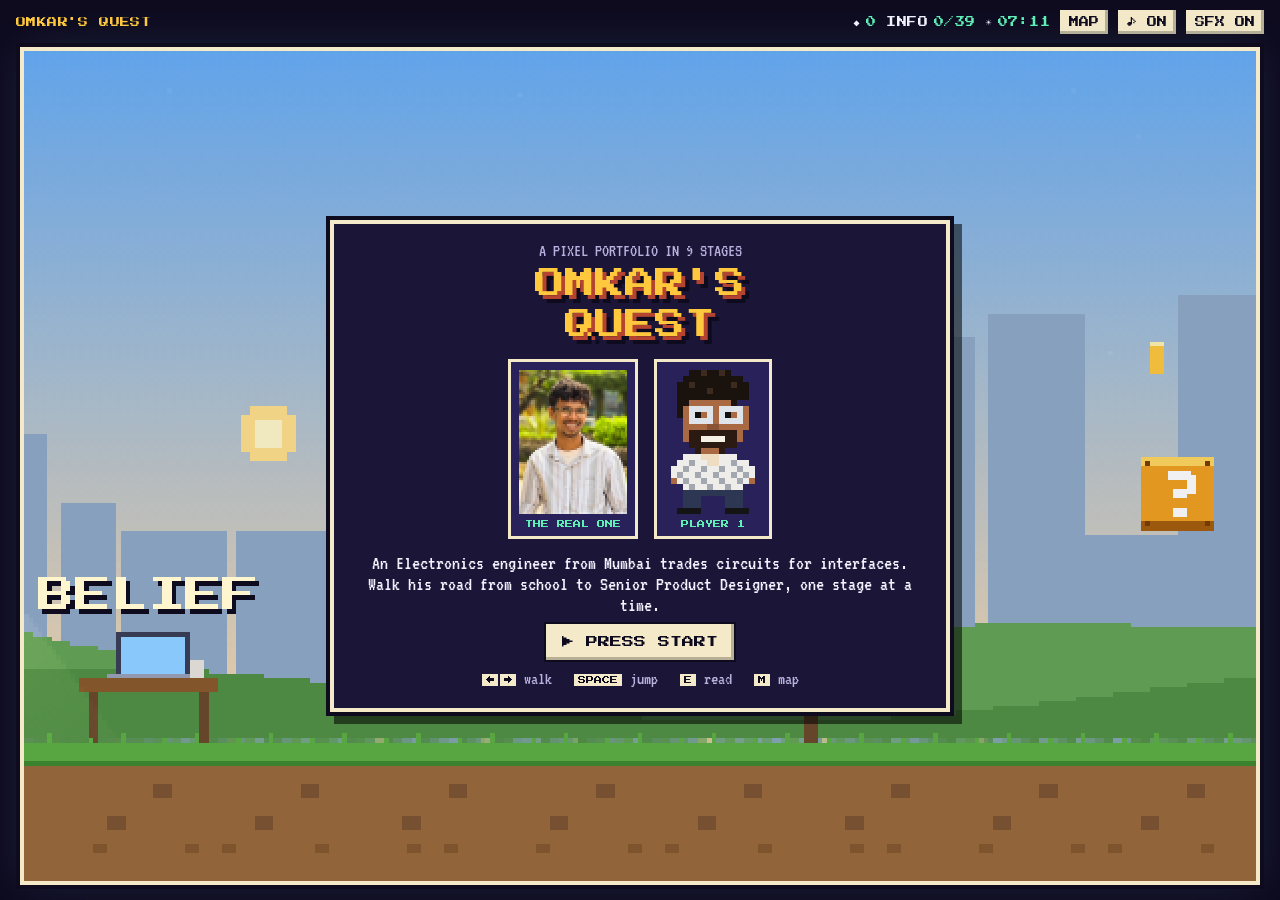
==== commit cb74105b: "Redesign the portfolio for product designer roles Lead with product case studies and rewrite all of " ====
--- a/omkario/index.html
+++ b/omkario/index.html
@@ -355,12 +355,12 @@
  html:`<p>I promise to know more than his LinkedIn bio. The short version:</p>
  <ul><li>Product Designer from Mumbai with an engineering backbone and a designer's soul.</li>
  <li>Works where behavioural psychology, systems thinking, and visual craft meet, where products stop being tools and start becoming habits.</li>
- <li>Leads UX and visual design for <b>Quantum</b> at <b>Zeus Learning</b>, an enterprise LMS and CMS used by over a million students.</li>
+ <li>Leads UX and visual design for <b>Quantum</b> at <b>Zeus Learning</b>, an enterprise LMS and CMS.</li>
  <li>Founded <b>CodeOS</b>, an edtech initiative with 1000+ students mentored and 25+ bootcamps.</li></ul>
  <p class="small">Keep walking. The sign ahead has the full story.</p>`});
 INFO({kind:'sign', x:400, w:30, label:'ABOUT', stage:0, title:"DESIGN IS HOW I DECODE THE WORLD", say:"Here's who I am, in my own words.",
  html:`<p>I'm a Product Designer from Mumbai with an engineering backbone and a designer's soul. My work sits at the intersection of behavioural psychology, systems thinking, and visual craft, where products stop being tools and start becoming habits.</p>
- <p>At Zeus Learning, I lead UX and visual design for Quantum, an enterprise LMS and CMS used by over a million students. I turn complex academic workflows into flows so intuitive that users don't notice the design at all.</p>
+ <p>At Zeus Learning, I lead UX and visual design for Quantum, an enterprise LMS and CMS. I turn complex academic workflows into flows so intuitive that users don't notice the design at all.</p>
  <p>Outside the product world, I founded CodeOS, an edtech initiative that mentors students, runs bootcamps, and has built a community on YouTube.</p>`});
 INFO({kind:'desk', x:500, w:30, label:'BELIEF', stage:0, title:"WHAT I BELIEVE", say:"One idea shapes every design decision I make.",
  html:`<p class="quote">Education should be a universal right, not a privilege.</p>
@@ -396,13 +396,13 @@
 INFO({kind:'door', x:2230, w:16, baseY:G, stage:3, title:"UI DESIGNER / DESIGN ANALYST", say:"Level 3: Zeus Learning, ground floor.",
  html:`<p class="lead">Zeus Learning · Mumbai</p>${chips(['AUG 2023 – JUN 2025'])}<ul><li>End-to-end UX ownership across multiple LMS and CMS modules</li><li>Redesigned core flows with modern patterns and resolved years of legacy debt</li><li>Responsive design from 1920px to 768px, every breakpoint, every edge case</li><li>The full spectrum: IA, wireframes, high-fidelity mockups, interactive prototypes</li><li>All work WCAG-compliant, with heuristic evaluations every sprint</li></ul>
  <p class="small">Psst: the promotion is upstairs. Use the ledges on the right.</p>`});
-INFO({kind:'door', x:2296, w:16, baseY:G-80, stage:3, gold:true, title:"SENIOR UI DESIGNER / DESIGN ANALYST", say:"You climbed up! This is where I am now.",
+INFO({kind:'door', x:2296, w:16, baseY:G-80, stage:3, gold:true, title:"SENIOR PRODUCT DESIGNER", say:"You climbed up! This is where I am now.",
  html:`<p class="lead">Zeus Learning · Mumbai</p>${chips(['JUL 2025 – PRESENT','PROMOTED'])}
- ${nums([['32','Developers I support'],['8','QA engineers'],['2','Junior designers mentored']])}
- <ul><li>Promoted to lead design strategy for enterprise-scale LMS and CMS platforms</li><li>Mentoring two junior designers: direction, critique, quality, growth</li><li>Primary design point of contact for 32 developers and 8 QA engineers</li><li>Led a full-scale UI revamp, defining new visual standards and interaction patterns</li><li>Reporting to the VP of Product to align design with the long-term roadmap</li></ul>`});
+ 
+ <ul><li>Promoted to lead design strategy for enterprise-scale LMS and CMS platforms</li><li>Mentoring junior designers: direction, critique, quality, growth</li><li>Primary design point of contact for developers and QA engineers</li><li>Led a full-scale UI revamp, defining new visual standards and interaction patterns</li><li>Working with product leadership to align design with the long-term roadmap</li></ul>`});
 plats.push({x:2290, y:G-80, w:56}, {x:2366, y:G-42, w:30});
 INFO({kind:'sign', x:2410, w:40, label:'GO UP!', stage:3, title:"HOW TO GET PROMOTED", say:"Jump onto the ledge, then onto the balcony.",
- html:`<p>The ground-floor door is my first two years at Zeus Learning. The gold door on the balcony is the promotion to Senior UI Designer.</p><p>Jump onto the small ledge, then jump left onto the balcony.</p>`});
+ html:`<p>The ground-floor door is my first two years at Zeus Learning. The gold door on the balcony is the promotion to Senior Product Designer.</p><p>Jump onto the small ledge, then jump left onto the balcony.</p>`});
 
 // Stage 5 · Projects
 const PROJ = [
@@ -416,7 +416,7 @@
   ${nums([['+40%','Dashboard comprehension'],['89%','Task completion, up from 54%']])}
   <p>${L('https://www.behance.net/gallery/231258555/Clio-AI-Investment-Assistant-Feature-Case-Study','View the case study on Behance →')}</p>`},
  {label:'QNTM', c:'#7c9cff', title:"QUANTUM VIRTUAL CLASSROOM", say:"A live class that feels like part of the course.",
-  html:`${chips(['EDTECH','ZOOM INTEGRATION','TEACHER TOOLS'])}${chips(['SENIOR UI DESIGNER','QUANTUM LMS','6 MONTHS'])}
+  html:`${chips(['EDTECH','ZOOM INTEGRATION','TEACHER TOOLS'])}${chips(['SENIOR PRODUCT DESIGNER','QUANTUM LMS','6 MONTHS'])}
   <p><b>Brief:</b> one reliable place inside Quantum LMS for teachers to plan, launch, manage, record, and review live online classes.</p>
   <h4>PROBLEM</h4><ul><li>Zoom links created and shared by hand</li><li>Scheduling disconnected from the course</li><li>Attendance hard to track; recordings not linked to the class</li><li>No single student view for upcoming, live, and recorded sessions</li></ul>
   <h4>APPROACH</h4><ul><li><b>Organise:</b> create a session from the course with topic, agenda, time, and learners</li><li><b>Connect:</b> launch Zoom from Quantum with no separate link</li><li><b>Continue:</b> attendance, recordings, notes, and replays stay attached to the session</li></ul>
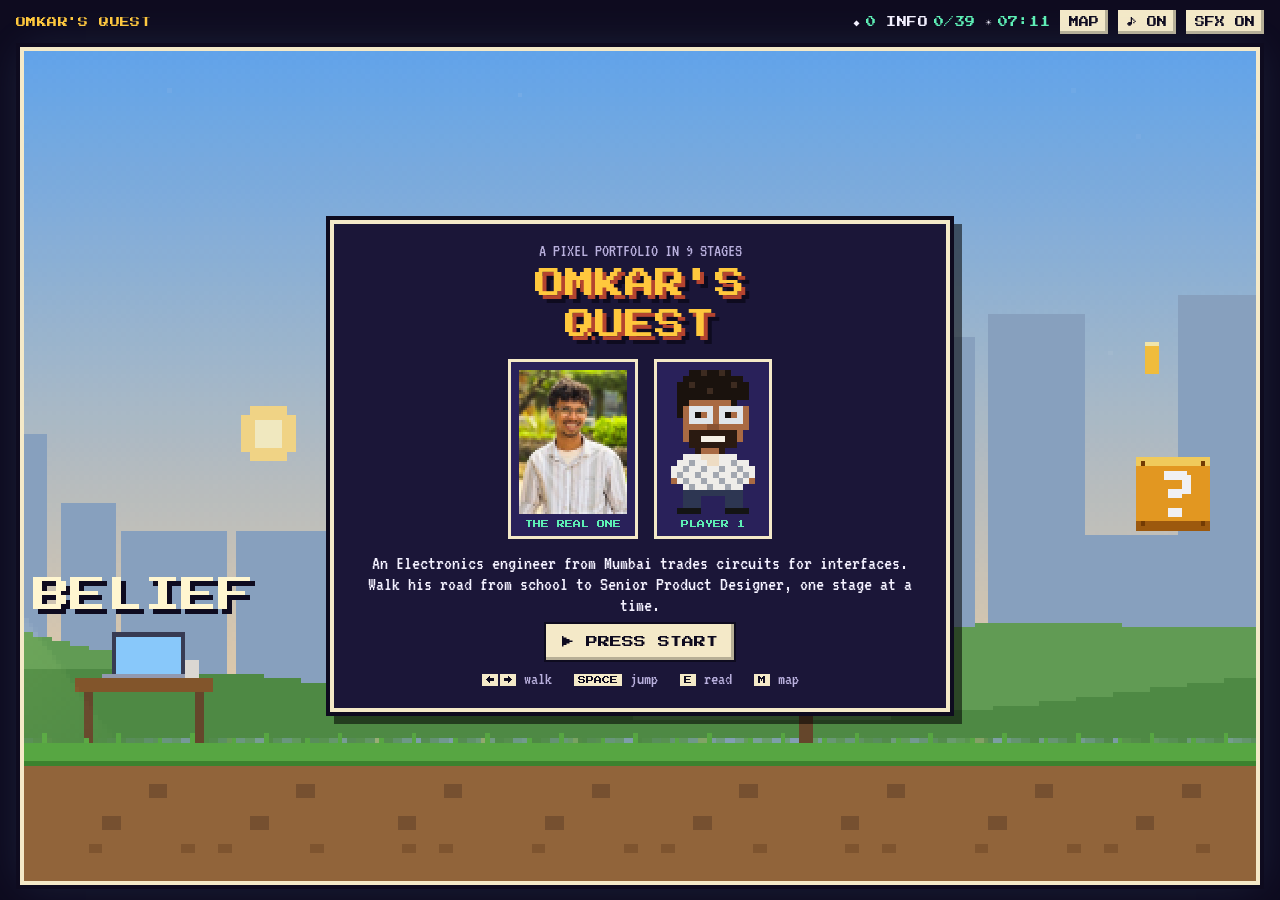
==== commit f6cc1b2b: "Match the site's facts to the 2026 resume Update the CGPA, internship and 2023-2025 title across the" ====
--- a/omkario/index.html
+++ b/omkario/index.html
@@ -384,16 +384,16 @@
  html:`<p class="lead">Kelkar Education Trust's V.G. Vaze College of Science, Mumbai</p>${chips(['JUN 2016 – FEB 2018','SCIENCE'])}${nums([['69.38%','HSC score']])}`});
 INFO({kind:'rait', x:1530, w:156, h:84, label:'RAIT', stage:2, door:true, title:"B.E. ELECTRONICS & TELECOM", say:"Four years of circuits, antennas... and my first interfaces.",
  html:`<p class="lead">D Y Patil's Ramrao Adik Institute of Technology (Mumbai University), Navi Mumbai</p>${chips(['AUG 2019 – MAY 2023','EXTC'])}
- ${nums([['9.35/10','CGPA'],['VICE CHAIR','IETE RAIT']])}
+ ${nums([['8.89/10','CGPA'],['VICE CHAIR','IETE RAIT']])}
  <ul><li>Organised the Internal Smart India Hackathon</li><li>Conducted Python and Java workshops</li><li>Represented the college at eYantra, a national robotics competition</li></ul>`});
 
 // Stage 4 · Career
-INFO({kind:'office', x:1860, w:84, h:56, label:'CORBIN', stage:3, door:true, title:"UX DESIGNER · INTERN", say:"Level 1: my first design job.",
- html:`<p class="lead">Corbin Technology Solutions · Thane</p>${chips(['JAN 2023 – APR 2023'])}<ul><li>Designed the full UX for the Swadeshi Brands e-commerce app in Figma</li><li>User flows, checkout journeys, and information architecture built from scratch</li></ul>`});
+INFO({kind:'office', x:1860, w:84, h:56, label:'ORGANIC', stage:3, door:true, title:"UX DESIGNER · INTERN", say:"Level 1: my first design job.",
+ html:`<p class="lead">Organic Signal Media Services · Mumbai</p>${chips(['JAN 2023 – APR 2023'])}<ul><li>Designed interfaces and interaction flows for digital products</li><li>Built clickable Figma prototypes and worked with developers through handoff</li></ul>`});
 INFO({kind:'mai', x:2020, w:84, h:62, label:'MAI LABS', stage:3, door:true, title:"UI DEVELOPER · CONSULTANT", say:"Level 2: design that ships as code.",
  html:`<p class="lead">MAI Labs · Remote</p>${chips(['JUN 2023 – AUG 2023'])}<ul><li>Built the complete company website with Next.js and Tailwind CSS</li><li>Reusable component library and API-integrated forms</li><li>Lighthouse scores of 90+</li></ul>`});
 O({kind:'tower', x:2190, w:132, h:124, label:'ZEUS LEARNING'});
-INFO({kind:'door', x:2230, w:16, baseY:G, stage:3, title:"UI DESIGNER / DESIGN ANALYST", say:"Level 3: Zeus Learning, ground floor.",
+INFO({kind:'door', x:2230, w:16, baseY:G, stage:3, title:"ASSOCIATE UI/UX DESIGNER", say:"Level 3: Zeus Learning, ground floor.",
  html:`<p class="lead">Zeus Learning · Mumbai</p>${chips(['AUG 2023 – JUN 2025'])}<ul><li>End-to-end UX ownership across multiple LMS and CMS modules</li><li>Redesigned core flows with modern patterns and resolved years of legacy debt</li><li>Responsive design from 1920px to 768px, every breakpoint, every edge case</li><li>The full spectrum: IA, wireframes, high-fidelity mockups, interactive prototypes</li><li>All work WCAG-compliant, with heuristic evaluations every sprint</li></ul>
  <p class="small">Psst: the promotion is upstairs. Use the ledges on the right.</p>`});
 INFO({kind:'door', x:2296, w:16, baseY:G-80, stage:3, gold:true, title:"SENIOR PRODUCT DESIGNER", say:"You climbed up! This is where I am now.",
